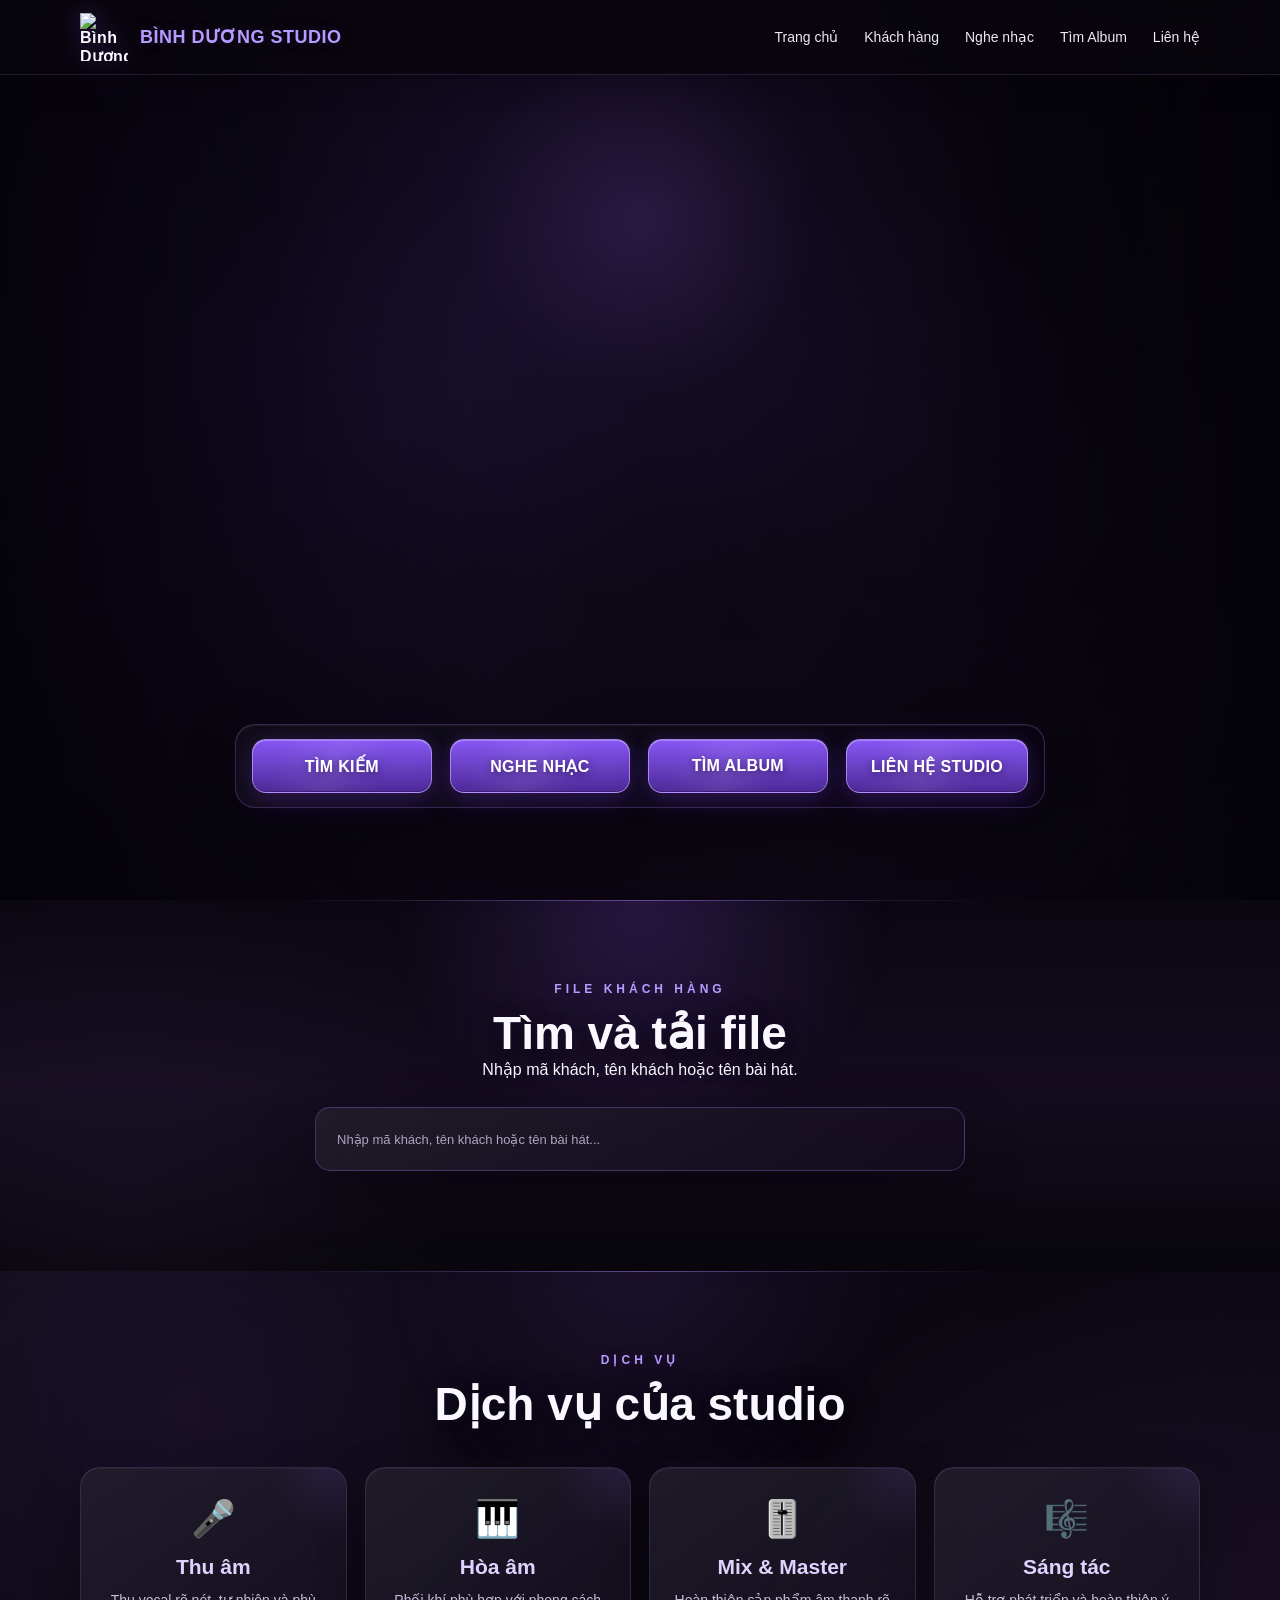
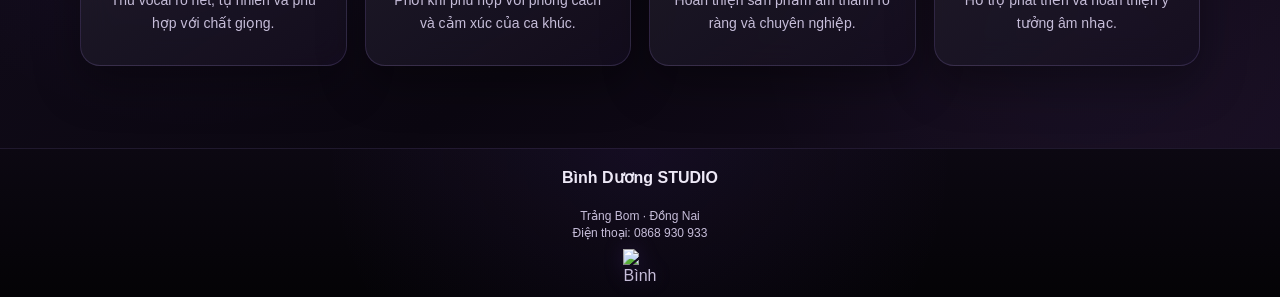
==== index.html @ ed69d7e4 "Change studio name from 'Anh Tuấn' to 'Bình Dương' Updated the title, description, and branding refe" ====
<!DOCTYPE html>
<html lang="vi">
<head>
  <meta charset="UTF-8" />
  <meta name="viewport" content="width=device-width, initial-scale=1.0" />

  <title>Bình Dương Studio</title>

  <meta
    name="description"
    content="Bình Dương Studio - Thu âm, hòa âm, mixing và mastering tại Thủ Dầu Một."
  />

  <link rel="stylesheet" href="style.css" />
</head>

<body>
  <header class="topbar">
    <div class="container nav-wrap">
      <a class="brand" href="#home">
        <img src="logo.png" alt="Bình Dương Studio" />
        <span>BÌNH DƯƠNG STUDIO</span>
      </a>

      <nav class="main-nav">
    <a href="index.html">Trang chủ</a>
    <a href="#customers">Khách hàng</a>
    <a href="music.html">Nghe nhạc</a>
    <a href="albums.html">Tìm Album</a>
    <a href="tel:0868930933">Liên hệ</a>
</nav>
      
    </div>
  </header>

  <main>
    <section class="hero hero-clean" id="home">
      <div class="hero-overlay"></div>

      <div class="container hero-content hero-content-clean">
        <div class="hero-actions">
          <a class="btn btn-primary" href="#customers">
            TÌM KIẾM
          </a>
          
<a class="btn btn-music" href="music.html">
  NGHE NHẠC
</a>
            <a href="albums.html" class="btn btn-secondary">
    TÌM ALBUM
  </a>
          <a class="btn btn-outline" href="tel:0868930933">
            LIÊN HỆ STUDIO
          </a>
        </div>
      </div>
    </section>

    <section class="section customer-section" id="customers">
      <div class="container">
        <div class="section-heading">
  <span>FILE KHÁCH HÀNG</span>
  <h2>Tìm và tải file</h2>
  <p>Nhập mã khách, tên khách hoặc tên bài hát.</p>
</div>

     <div class="search-box">
  <input
    id="customerSearch"
    type="search"
    placeholder="Nhập mã khách, tên khách hoặc tên bài hát..."
    autocomplete="off"
  />
</div>

        <div id="customerList" class="customer-grid"></div>

      <p id="emptyMessage" class="empty-message hidden">
  Không tìm thấy khách hàng hoặc bài hát phù hợp.
</p>
      </div>
    </section>

    <section class="section dark-section" id="services">
      <div class="container">
        <div class="section-heading">
          <span>DỊCH VỤ</span>
          <h2>Dịch vụ của studio</h2>
        </div>

        <div class="services-grid">
          <article class="service-card">
            <div class="service-icon">🎤</div>
            <h3>Thu âm</h3>
            <p>Thu vocal rõ nét, tự nhiên và phù hợp với chất giọng.</p>
          </article>

          <article class="service-card">
            <div class="service-icon">🎹</div>
            <h3>Hòa âm</h3>
            <p>Phối khí phù hợp với phong cách và cảm xúc của ca khúc.</p>
          </article>

          <article class="service-card">
            <div class="service-icon">🎚️</div>
            <h3>Mix & Master</h3>
            <p>Hoàn thiện sản phẩm âm thanh rõ ràng và chuyên nghiệp.</p>
          </article>

          <article class="service-card">
            <div class="service-icon">🎼</div>
            <h3>Sáng tác</h3>
            <p>Hỗ trợ phát triển và hoàn thiện ý tưởng âm nhạc.</p>
          </article>
        </div>
      </div>
    </section>
  </main>

  <footer id="contact">
    <div class="container footer-content">
      <img src="logo.png" alt="Bình Dương Studio" />

      <p>
        <strong>Bình Dương STUDIO</strong><br />
        Trảng Bom · Đồng Nai<br />
        Điện thoại: 0868 930 933
      </p>
    </div>
  </footer>

  <script src="customers.js"></script>
  <script src="script.js"></script>
</body>
</html>
---- style.css ----
/* =========================================================
   BINH DUONG STUDIO - STYLE.CSS HOÀN CHỈNH
   Phong cách: tím sang trọng, hiện đại, không hiệu ứng galaxy
   Ảnh máy tính: background.png
   Ảnh điện thoại: backgrounddt.png
========================================================= */

:root {
  --purple: #8b5cf6;
  --purple-light: #b79cff;
  --purple-dark: #5b2ea6;
  --silver-purple: #ddd3ff;

  --black: #09070d;
  --dark: #100b18;
  --dark-soft: #181123;

  --text: #faf8ff;
  --muted: #c6bdd9;

  --border: rgba(173, 132, 255, 0.30);
  --border-strong: rgba(190, 155, 255, 0.62);
  --glass: rgba(19, 13, 29, 0.78);

  --shadow:
    0 20px 60px rgba(0, 0, 0, 0.46),
    0 0 28px rgba(115, 65, 210, 0.10);
}

/* RESET */

* {
  box-sizing: border-box;
  margin: 0;
  padding: 0;
}

html {
  scroll-behavior: smooth;
}

body {
  min-height: 100vh;
  overflow-x: hidden;
  color: var(--text);
  font-family: Arial, Helvetica, sans-serif;
  background:
    radial-gradient(
      circle at 20% 18%,
      rgba(124, 77, 255, 0.09),
      transparent 30%
    ),
    radial-gradient(
      circle at 84% 58%,
      rgba(171, 123, 255, 0.055),
      transparent 34%
    ),
    linear-gradient(
      180deg,
      #0b0711 0%,
      #130b1d 48%,
      #08060c 100%
    );
}

a {
  color: inherit;
  text-decoration: none;
}

img {
  display: block;
  max-width: 100%;
}

button,
input {
  font: inherit;
}

button,
a,
input {
  -webkit-tap-highlight-color: transparent;
}

.container {
  width: min(1120px, calc(100% - 32px));
  margin: 0 auto;
}

/* =========================================================
   THANH MENU
========================================================= */

.topbar {
  position: fixed;
  top: 0;
  left: 0;
  z-index: 100;
  width: 100%;
  border-bottom: 1px solid rgba(185, 150, 255, 0.15);
  background: rgba(8, 6, 12, 0.78);
  -webkit-backdrop-filter: blur(16px);
  backdrop-filter: blur(16px);
  box-shadow: 0 8px 30px rgba(0, 0, 0, 0.20);
}

.nav-wrap {
  min-height: 74px;
  display: flex;
  align-items: center;
  justify-content: space-between;
  gap: 24px;
}

.brand {
  display: flex;
  align-items: center;
  gap: 12px;
  font-weight: 800;
  letter-spacing: 0.5px;
}

.brand img {
  width: 48px;
  height: 48px;
  object-fit: contain;
  filter:
    drop-shadow(0 0 12px rgba(146, 95, 255, 0.30))
    drop-shadow(0 0 24px rgba(92, 48, 170, 0.18));
}

.brand span {
  color: var(--purple-light);
  font-size: 18px;
  text-shadow: 0 0 14px rgba(143, 94, 255, 0.20);
}

.main-nav {
  display: flex;
  align-items: center;
  gap: 26px;
}

.main-nav a {
  position: relative;
  color: #eee9f8;
  font-size: 14px;
  transition:
    color 0.25s ease,
    text-shadow 0.25s ease;
}

.main-nav a::after {
  content: "";
  position: absolute;
  left: 50%;
  bottom: -9px;
  width: 0;
  height: 1px;
  transform: translateX(-50%);
  background: linear-gradient(
    90deg,
    transparent,
    var(--purple-light),
    transparent
  );
  transition: width 0.25s ease;
}

.main-nav a:hover,
.main-nav a.active {
  color: var(--purple-light);
  text-shadow: 0 0 12px rgba(157, 112, 255, 0.24);
}

.main-nav a:hover::after,
.main-nav a.active::after {
  width: 100%;
}

/* =========================================================
   HERO TRANG CHỦ
========================================================= */

.hero,
.hero-clean {
  position: relative;
  min-height: 100vh;
  overflow: hidden;
  display: grid;
  place-items: center;
  padding: 110px 0 58px;
  background:
    linear-gradient(
      90deg,
      rgba(5, 3, 8, 0.70),
      rgba(5, 3, 8, 0.14) 38%,
      rgba(5, 3, 8, 0.14) 62%,
      rgba(5, 3, 8, 0.70)
    ),
    url("background.png") center center / cover no-repeat;
  filter: saturate(1.03) contrast(1.03);
}

.hero-overlay {
  position: absolute;
  inset: 0;
  z-index: 1;
  pointer-events: none;
  background:
    radial-gradient(
      circle at 50% 26%,
      rgba(128, 79, 220, 0.11),
      transparent 40%
    ),
    linear-gradient(
      to bottom,
      rgba(5, 3, 8, 0.03),
      rgba(5, 3, 8, 0.12) 70%,
      rgba(5, 3, 8, 0.38)
    );
}

.hero::after,
.hero-clean::after {
  content: "";
  position: absolute;
  inset: 0;
  z-index: 1;
  pointer-events: none;
  background:
    radial-gradient(
      circle at 50% 24%,
      rgba(168, 125, 255, 0.10),
      transparent 19%
    ),
    radial-gradient(
      circle at 30% 48%,
      rgba(108, 65, 186, 0.045),
      transparent 25%
    ),
    radial-gradient(
      circle at 70% 48%,
      rgba(108, 65, 186, 0.045),
      transparent 25%
    );
}

.hero-content,
.hero-content-clean {
  position: relative;
  z-index: 2;
  width: 100%;
  min-height: calc(100vh - 168px);
  display: flex;
  flex-direction: column;
  align-items: center;
  justify-content: flex-end;
  padding-bottom: 34px;
  text-align: center;
  animation: fadeUp 0.9s ease both;
}

.hero-logo {
  width: min(340px, 80vw);
  max-height: 250px;
  margin: 0 auto 10px;
  object-fit: contain;
  filter:
    drop-shadow(0 0 16px rgba(147, 95, 255, 0.28))
    drop-shadow(0 0 32px rgba(92, 48, 170, 0.16));
}

.hero-kicker {
  margin-bottom: 18px;
  color: var(--purple-light);
  font-size: 13px;
  font-weight: 700;
  letter-spacing: 5px;
}

.hero h1 {
  margin-bottom: 18px;
  font-size: clamp(40px, 6vw, 72px);
  line-height: 1.05;
  text-shadow:
    0 8px 30px rgba(0, 0, 0, 0.72),
    0 0 18px rgba(125, 80, 220, 0.08);
}

.hero-description {
  max-width: 650px;
  margin: 0 auto 30px;
  color: var(--muted);
  font-size: clamp(16px, 2vw, 20px);
  line-height: 1.7;
}

/* =========================================================
   KHUNG NÚT TRANG CHỦ
========================================================= */

.hero-actions,
.hero-buttons {
  display: flex;
  align-items: center;
  justify-content: center;
  flex-wrap: nowrap;
  gap: 18px;
  width: max-content;
  max-width: calc(100vw - 40px);
  padding: 14px 16px;
  border: 1px solid rgba(177, 137, 255, 0.24);
  border-radius: 20px;
  background:
    linear-gradient(
      145deg,
      rgba(255, 255, 255, 0.045),
      rgba(125, 76, 219, 0.025)
    ),
    rgba(9, 6, 14, 0.50);
  box-shadow:
    0 18px 50px rgba(0, 0, 0, 0.38),
    0 0 32px rgba(111, 64, 203, 0.06),
    inset 0 1px 0 rgba(255, 255, 255, 0.06);
  -webkit-backdrop-filter: blur(12px);
  backdrop-filter: blur(12px);
}

.btn,
.btn-primary,
.btn-music,
.hero-buttons .btn,
.hero-actions .btn {
  position: relative;
  min-width: 180px;
  min-height: 54px;
  overflow: hidden;
  display: inline-flex;
  align-items: center;
  justify-content: center;
  padding: 0 24px;
  border: 1px solid rgba(198, 167, 255, 0.68);
  border-radius: 14px;
  color: #ffffff;
  background:
    linear-gradient(
      180deg,
      rgba(139, 92, 246, 0.96),
      rgba(82, 46, 154, 0.96)
    );
  box-shadow:
    0 11px 28px rgba(77, 39, 145, 0.34),
    0 0 18px rgba(135, 88, 235, 0.12),
    inset 0 1px 0 rgba(255, 255, 255, 0.27),
    inset 0 -1px 0 rgba(35, 15, 72, 0.35);
  text-align: center;
  text-shadow: 0 2px 7px rgba(16, 8, 30, 0.50);
  font-size: 16px;
  font-weight: 900;
  letter-spacing: 0.35px;
  cursor: pointer;
  transition:
    transform 0.25s ease,
    border-color 0.25s ease,
    background 0.25s ease,
    box-shadow 0.25s ease;
}

.btn::before,
.hero-buttons .btn::before,
.hero-actions .btn::before {
  content: "";
  position: absolute;
  inset: 1px;
  border-radius: 12px;
  pointer-events: none;
  background:
    linear-gradient(
      110deg,
      transparent 15%,
      rgba(255, 255, 255, 0.11) 45%,
      transparent 72%
    );
  opacity: 0.60;
}

.btn::after,
.hero-buttons .btn::after,
.hero-actions .btn::after {
  content: "";
  position: absolute;
  top: 0;
  left: -65%;
  width: 38%;
  height: 100%;
  pointer-events: none;
  transform: skewX(-22deg);
  background: linear-gradient(
    90deg,
    transparent,
    rgba(255, 255, 255, 0.24),
    transparent
  );
  transition: left 0.55s ease;
}

.btn:hover,
.hero-buttons .btn:hover,
.hero-actions .btn:hover {
  transform: translateY(-3px);
  border-color: rgba(218, 196, 255, 0.92);
  background:
    linear-gradient(
      180deg,
      rgba(157, 112, 255, 0.98),
      rgba(95, 51, 180, 0.98)
    );
  box-shadow:
    0 15px 36px rgba(83, 42, 160, 0.45),
    0 0 26px rgba(151, 102, 255, 0.22),
    inset 0 1px 0 rgba(255, 255, 255, 0.34);
}

.btn:hover::after,
.hero-buttons .btn:hover::after,
.hero-actions .btn:hover::after {
  left: 128%;
}

.btn:focus-visible {
  outline: 3px solid rgba(190, 155, 255, 0.80);
  outline-offset: 4px;
}

/* =========================================================
   PHẦN CHUNG
========================================================= */

.section {
  position: relative;
  isolation: isolate;
  overflow: hidden;
  padding: 82px 0;
}

.section::before {
  content: "";
  position: absolute;
  top: -260px;
  left: 50%;
  z-index: -1;
  width: 520px;
  height: 520px;
  transform: translateX(-50%);
  pointer-events: none;
  background: radial-gradient(
    circle,
    rgba(134, 83, 232, 0.11) 0%,
    rgba(134, 83, 232, 0.038) 40%,
    transparent 70%
  );
  filter: blur(8px);
}

.section::after {
  content: "";
  position: absolute;
  top: 0;
  left: 50%;
  width: min(700px, 78%);
  height: 1px;
  transform: translateX(-50%);
  pointer-events: none;
  background: linear-gradient(
    90deg,
    transparent,
    rgba(181, 140, 255, 0.44),
    transparent
  );
  box-shadow: 0 0 16px rgba(126, 78, 221, 0.20);
}

.section-heading {
  margin-bottom: 36px;
  text-align: center;
}

.section-heading span {
  display: block;
  margin-bottom: 10px;
  color: var(--purple-light);
  font-size: 12px;
  font-weight: 800;
  letter-spacing: 4px;
  text-shadow: 0 0 16px rgba(143, 94, 255, 0.18);
}

.section-heading h2 {
  font-size: clamp(30px, 4vw, 46px);
  text-shadow:
    0 8px 30px rgba(0, 0, 0, 0.80),
    0 0 20px rgba(137, 88, 235, 0.07);
}

.dark-section {
  background:
    radial-gradient(
      circle at 15% 30%,
      rgba(131, 78, 229, 0.075),
      transparent 28%
    ),
    radial-gradient(
      circle at 85% 70%,
      rgba(177, 126, 255, 0.045),
      transparent 30%
    ),
    linear-gradient(
      145deg,
      #130d1d,
      #0b0711 55%,
      #160d20
    );
}

/* =========================================================
   DỊCH VỤ
========================================================= */

.services-grid {
  display: grid;
  grid-template-columns: repeat(4, minmax(0, 1fr));
  gap: 18px;
}

.service-card,
.customer-card {
  position: relative;
  overflow: hidden;
  border: 1px solid rgba(188, 153, 255, 0.16);
  background:
    linear-gradient(
      145deg,
      rgba(255, 255, 255, 0.065),
      rgba(127, 77, 221, 0.022)
    ),
    rgba(18, 12, 27, 0.76);
  box-shadow:
    0 18px 45px rgba(0, 0, 0, 0.34),
    inset 0 1px 0 rgba(255, 255, 255, 0.045);
  -webkit-backdrop-filter: blur(14px);
  backdrop-filter: blur(14px);
}

.service-card::before,
.customer-card::before {
  content: "";
  position: absolute;
  top: -80px;
  right: -70px;
  width: 150px;
  height: 150px;
  border-radius: 50%;
  pointer-events: none;
  background: radial-gradient(
    circle,
    rgba(150, 102, 244, 0.13),
    transparent 68%
  );
}

.service-card {
  padding: 30px 22px;
  border-radius: 20px;
  text-align: center;
  transition:
    transform 0.25s ease,
    border-color 0.25s ease,
    box-shadow 0.25s ease;
}

.service-card:hover {
  transform: translateY(-6px);
  border-color: var(--border-strong);
  box-shadow: var(--shadow);
}

.service-icon {
  margin-bottom: 15px;
  font-size: 36px;
}

.service-card h3 {
  margin-bottom: 10px;
  color: var(--silver-purple);
  font-size: 21px;
}

.service-card p {
  color: var(--muted);
  font-size: 14px;
  line-height: 1.65;
}

/* =========================================================
   CỔNG KHÁCH HÀNG
========================================================= */

.customer-section {
  background:
    radial-gradient(
      circle at 50% 0%,
      rgba(132, 81, 229, 0.12),
      transparent 32%
    ),
    radial-gradient(
      circle at 10% 80%,
      rgba(176, 124, 255, 0.04),
      transparent 28%
    ),
    linear-gradient(
      180deg,
      #0b0711,
      #140c1e 50%,
      #08060c
    );
}

.search-box {
  max-width: 650px;
  margin: -8px auto 18px;
  padding: 7px;
  border: 1px solid var(--border);
  border-radius: 15px;
  background:
    linear-gradient(
      145deg,
      rgba(255, 255, 255, 0.065),
      rgba(126, 77, 220, 0.024)
    ),
    rgba(17, 11, 26, 0.80);
  box-shadow:
    0 20px 55px rgba(0, 0, 0, 0.36),
    0 0 26px rgba(117, 70, 210, 0.05);
  -webkit-backdrop-filter: blur(16px);
  backdrop-filter: blur(16px);
  transition:
    border-color 0.22s ease,
    box-shadow 0.22s ease;
}

.search-box:focus-within {
  border-color: rgba(188, 151, 255, 0.72);
  box-shadow:
    0 20px 55px rgba(0, 0, 0, 0.36),
    0 0 0 4px rgba(126, 77, 220, 0.12);
}

.search-box input {
  width: 100%;
  min-height: 48px;
  padding: 0 14px;
  border: 0;
  outline: 0;
  color: #ffffff;
  background: transparent;
  font-size: 13px;
}

.search-box input::placeholder {
  color: #aea5c2;
  font-size: 13px;
}

.customer-grid {
  display: grid;
  grid-template-columns: repeat(3, 1fr);
  gap: 12px;
}

.customer-card {
  padding: 14px;
  border-radius: 15px;
  transition:
    transform 0.24s ease,
    border-color 0.24s ease,
    box-shadow 0.24s ease,
    background-color 0.24s ease;
}

.customer-card:hover {
  transform: translateY(-3px);
  border-color: rgba(188, 151, 255, 0.58);
  box-shadow:
    0 18px 38px rgba(0, 0, 0, 0.30),
    0 0 22px rgba(115, 68, 206, 0.08);
}

.customer-code {
  margin-bottom: 5px;
  color: var(--purple-light);
  font-size: 9px;
  font-weight: 800;
  letter-spacing: 1.5px;
}

.customer-card h3 {
  margin-bottom: 5px;
  overflow: hidden;
  color: var(--text);
  font-size: 16px;
  line-height: 1.2;
  white-space: nowrap;
  text-overflow: ellipsis;
}

.customer-card p {
  margin-bottom: 10px;
  color: var(--muted);
  font-size: 11px;
  line-height: 1.4;
}

.customer-card a {
  display: inline-flex;
  min-height: 32px;
  align-items: center;
  justify-content: center;
  padding: 0 12px;
  border: 1px solid var(--border);
  border-radius: 9px;
  color: var(--purple-light);
  font-size: 10px;
  font-weight: 800;
  transition:
    color 0.20s ease,
    background 0.20s ease,
    border-color 0.20s ease;
}

.customer-card a:hover {
  border-color: var(--border-strong);
  color: #ffffff;
  background: rgba(137, 88, 235, 0.12);
}

.empty-message {
  margin-top: 18px;
  color: var(--muted);
  text-align: center;
  font-size: 12px;
}

/* CARD CÓ THỂ CLICK */

.customer-card-clickable {
  position: relative;
  cursor: pointer;
}

.customer-card-clickable::after {
  content: "";
  position: absolute;
  inset: 0;
  pointer-events: none;
  background: linear-gradient(
    135deg,
    rgba(140, 89, 239, 0.07),
    transparent 56%
  );
  opacity: 0;
  transition: opacity 0.25s ease;
}

.customer-card-clickable:hover::after {
  opacity: 1;
}

.customer-card-clickable:focus-visible {
  outline: 3px solid rgba(182, 143, 255, 0.74);
  outline-offset: 4px;
}

.matched-songs {
  margin-bottom: 16px;
}

.matched-label {
  display: block;
  margin-bottom: 7px;
  color: #e7e0f4;
  font-size: 13px;
  font-weight: 700;
}

.matched-song-title {
  margin: 0 0 7px;
  color: #ffffff;
  font-size: 16px;
  line-height: 1.4;
}

.customer-name {
  margin-top: 8px;
}

.customer-song-total {
  margin-bottom: 18px;
}

.customer-card-footer {
  display: flex;
  align-items: center;
  justify-content: space-between;
  gap: 14px;
  margin-top: 20px;
  padding-top: 16px;
  border-top: 1px solid rgba(171, 128, 255, 0.20);
}

.customer-open-text {
  color: var(--purple-light);
  font-weight: 800;
  letter-spacing: 0.5px;
}

.customer-card-arrow {
  display: grid;
  place-items: center;
  width: 38px;
  height: 38px;
  border: 1px solid rgba(183, 145, 255, 0.60);
  border-radius: 50%;
  color: var(--purple-light);
  font-size: 22px;
  transition:
    transform 0.25s ease,
    background-color 0.25s ease,
    color 0.25s ease,
    box-shadow 0.25s ease;
}

.customer-card-clickable:hover .customer-card-arrow {
  transform: translateX(4px);
  color: #ffffff;
  background: linear-gradient(180deg, #8f5cf6, #5d319e);
  box-shadow: 0 0 18px rgba(139, 92, 246, 0.22);
}

/* =========================================================
   TRANG RIÊNG KHÁCH HÀNG
========================================================= */

.customer-page {
  min-height: 100vh;
  background: var(--black);
}

.customer-hero {
  position: relative;
  min-height: 430px;
  display: flex;
  align-items: end;
  padding: 130px 0 60px;
  background:
    linear-gradient(
      90deg,
      rgba(7, 4, 11, 0.78),
      rgba(7, 4, 11, 0.30),
      rgba(7, 4, 11, 0.78)
    ),
    url("background.png") center center / cover no-repeat;
}

.customer-page-overlay {
  position: absolute;
  inset: 0;
  background:
    radial-gradient(
      circle at 50% 30%,
      rgba(132, 81, 229, 0.08),
      transparent 35%
    ),
    linear-gradient(
      to bottom,
      rgba(5, 3, 8, 0.12),
      var(--black)
    );
}

.customer-page-content {
  position: relative;
  z-index: 2;
}

.back-link {
  display: inline-block;
  margin-bottom: 28px;
  color: var(--purple-light);
  font-weight: 700;
}

.customer-profile {
  display: flex;
  align-items: center;
  gap: 24px;
}

.customer-profile img {
  width: 110px;
  height: 110px;
  object-fit: contain;
  filter:
    drop-shadow(0 0 18px rgba(141, 90, 241, 0.24))
    drop-shadow(0 0 34px rgba(87, 45, 155, 0.14));
}

.customer-page-code {
  margin-bottom: 8px;
  color: var(--purple-light);
  font-size: 13px;
  font-weight: 800;
  letter-spacing: 3px;
}

.customer-profile h1 {
  margin-bottom: 8px;
  font-size: clamp(34px, 5vw, 58px);
}

.customer-profile p:last-child {
  color: var(--muted);
}

.song-section {
  background:
    radial-gradient(
      circle at 50% 0%,
      rgba(132, 81, 229, 0.07),
      transparent 34%
    ),
    var(--black);
}

.song-list {
  display: grid;
  gap: 15px;
  max-width: 900px;
  margin: 0 auto;
}

.song-card {
  display: grid;
  grid-template-columns: 68px 1fr auto;
  align-items: center;
  gap: 18px;
  padding: 20px;
  border: 1px solid var(--border);
  border-radius: 18px;
  background: var(--glass);
  box-shadow:
    0 16px 36px rgba(0, 0, 0, 0.24),
    inset 0 1px 0 rgba(255, 255, 255, 0.035);
  -webkit-backdrop-filter: blur(14px);
  backdrop-filter: blur(14px);
  transition:
    transform 0.25s ease,
    border-color 0.25s ease,
    box-shadow 0.25s ease;
}

.song-card:hover {
  transform: translateY(-3px);
  border-color: rgba(190, 155, 255, 0.66);
  box-shadow: var(--shadow);
}

.song-number {
  display: grid;
  place-items: center;
  width: 52px;
  height: 52px;
  border: 1px solid var(--border);
  border-radius: 14px;
  color: var(--purple-light);
  font-weight: 800;
  background: rgba(137, 88, 235, 0.08);
}

.song-info h3 {
  margin-bottom: 6px;
  color: var(--text);
  font-size: 19px;
}

.song-info p {
  color: var(--muted);
  font-size: 14px;
}

.song-actions {
  display: flex;
  align-items: center;
  justify-content: flex-end;
  gap: 12px;
  flex-wrap: wrap;
}

.song-listen,
.song-download {
  min-width: 105px;
  padding: 13px 20px;
  border-radius: 12px;
  font: inherit;
  font-weight: 800;
  text-align: center;
  cursor: pointer;
  transition:
    transform 0.24s ease,
    border-color 0.24s ease,
    background 0.24s ease,
    box-shadow 0.24s ease;
}

.song-listen {
  border: 1px solid rgba(187, 149, 255, 0.62);
  color: var(--purple-light);
  background: rgba(137, 88, 235, 0.08);
}

.song-listen:hover {
  transform: translateY(-2px);
  color: #ffffff;
  border-color: rgba(216, 193, 255, 0.88);
  background: linear-gradient(180deg, #8f5cf6, #5c319f);
  box-shadow: 0 10px 24px rgba(91, 49, 159, 0.30);
}

.song-download {
  border: 1px solid rgba(207, 181, 255, 0.72);
  color: #ffffff;
  background: linear-gradient(180deg, #8f5cf6, #592f9b);
  box-shadow:
    0 10px 24px rgba(82, 43, 148, 0.30),
    inset 0 1px 0 rgba(255, 255, 255, 0.22);
}

.song-download:hover {
  transform: translateY(-2px);
  background: linear-gradient(180deg, #a06fff, #6738b4);
  box-shadow:
    0 13px 30px rgba(95, 51, 174, 0.38),
    0 0 18px rgba(147, 95, 255, 0.12);
}

.song-player {
  grid-column: 1 / -1;
  width: 100%;
  padding-top: 16px;
}

.song-player audio {
  display: block;
  width: 100%;
  height: 48px;
}

.song-player.hidden {
  display: none;
}

.not-found {
  max-width: 620px;
  margin: 0 auto;
  padding: 34px;
  border: 1px solid var(--border);
  border-radius: 20px;
  text-align: center;
  background: var(--glass);
}

.not-found h2 {
  margin-bottom: 12px;
}

.not-found p {
  margin-bottom: 24px;
  color: var(--muted);
}

/* =========================================================
   CHÂN TRANG
========================================================= */

footer {
  position: relative;
  border-top: 1px solid rgba(177, 135, 255, 0.16);
  background:
    radial-gradient(
      circle at 50% 0%,
      rgba(129, 78, 225, 0.08),
      transparent 48%
    ),
    linear-gradient(
      180deg,
      #0c0812,
      #040306
    );
}

.footer-content {
  min-height: 112px;
  padding: 18px 0 14px;
  display: flex;
  flex-direction: column;
  align-items: center;
  justify-content: center;
  gap: 7px;
  color: var(--muted);
  text-align: center;
  line-height: 1.4;
}

.footer-content p {
  margin: 0;
  font-size: 12px;
}

.footer-content strong {
  display: block;
  margin-bottom: 2px;
  color: #eee9f7;
  font-size: 16px;
}

.footer-content img {
  order: 2;
  width: 34px;
  height: 34px;
  object-fit: contain;
  filter: drop-shadow(0 0 10px rgba(137, 88, 235, 0.18));
}

/* =========================================================
   DÙNG CHUNG
========================================================= */

.hidden {
  display: none !important;
}

@keyframes fadeUp {
  from {
    opacity: 0;
    transform: translateY(24px);
  }

  to {
    opacity: 1;
    transform: translateY(0);
  }
}

/* =========================================================
   TABLET
========================================================= */

@media (max-width: 900px) {
  .main-nav {
    display: none;
  }

  .services-grid {
    grid-template-columns: repeat(2, 1fr);
  }

  .customer-grid {
    grid-template-columns: repeat(2, 1fr);
  }
}

/* =========================================================
   ĐIỆN THOẠI
========================================================= */

@media (max-width: 768px) {
  .container {
    width: min(100% - 24px, 1120px);
  }

  .topbar {
    position: absolute;
  }

  .nav-wrap {
    min-height: 66px;
  }

  .brand img {
    width: 42px;
    height: 42px;
  }

  .brand span {
    font-size: 15px;
  }

  .hero,
  .hero-clean {
    min-height: 100svh;
    padding: 100px 0 60px;
    background:
      linear-gradient(
        180deg,
        rgba(6, 4, 10, 0.16),
        rgba(6, 4, 10, 0.34),
        rgba(6, 4, 10, 0.72)
      ),
      url("backgrounddt.png") center center / cover no-repeat;
  }

  .hero-content,
  .hero-content-clean {
    min-height: 82svh;
    padding-bottom: 28px;
  }

  .hero-logo {
    width: min(280px, 82vw);
  }

  .hero-kicker {
    font-size: 11px;
    letter-spacing: 3px;
  }

  .hero-description {
    font-size: 16px;
  }

  .hero-actions,
  .hero-buttons {
    width: 100%;
    max-width: 360px;
    flex-direction: column;
    gap: 12px;
    padding: 12px;
  }

  .hero-actions .btn,
  .hero-buttons .btn,
  .btn {
    width: 100%;
    min-width: 0;
    max-width: 330px;
  }

  .section {
    padding: 64px 0;
  }

  .section::before {
    top: -170px;
    width: 340px;
    height: 340px;
  }

  .section::after {
    width: 82%;
  }

  .services-grid,
  .customer-grid {
    grid-template-columns: 1fr;
  }

  .service-card,
  .customer-card {
    box-shadow:
      0 14px 35px rgba(0, 0, 0, 0.32),
      inset 0 1px 0 rgba(255, 255, 255, 0.04);
  }

  .customer-hero {
    min-height: 390px;
    padding: 105px 0 50px;
    background:
      linear-gradient(
        180deg,
        rgba(6, 4, 10, 0.18),
        rgba(6, 4, 10, 0.46),
        rgba(6, 4, 10, 0.90)
      ),
      url("backgrounddt.png") center center / cover no-repeat;
  }

  .customer-profile {
    flex-direction: column;
    align-items: flex-start;
  }

  .customer-profile img {
    width: 90px;
    height: 90px;
  }

  .song-card {
    grid-template-columns: 54px 1fr;
  }

  .song-actions {
    grid-column: 1 / -1;
    width: 100%;
    justify-content: stretch;
  }

  .song-listen,
  .song-download {
    flex: 1;
    min-width: 130px;
  }

  .song-player {
    padding-top: 10px;
  }

  .customer-card-footer {
    margin-top: 16px;
  }

  .customer-card-arrow {
    width: 36px;
    height: 36px;
  }

  footer {
    padding: 26px 0 16px;
  }

  .footer-content {
    min-height: 96px;
    flex-direction: column;
    justify-content: center;
    gap: 7px;
    padding: 15px 0 11px;
    text-align: center;
  }

  .footer-content p {
    margin: 0;
    font-size: 12px;
    line-height: 1.45;
  }

  .footer-content strong {
    display: block;
    margin-bottom: 3px;
    font-size: 15px;
  }

  .footer-content img {
    width: 30px;
    height: 30px;
    margin-top: 3px;
    order: 2;
  }

  .footer-address {
    display: block;
    white-space: nowrap;
    font-size: 11px;
    letter-spacing: -0.15px;
  }
}

/* =========================================================
   ĐIỆN THOẠI NHỎ
========================================================= */

@media (max-width: 420px) {
  .brand {
    gap: 8px;
  }

  .brand img {
    width: 36px;
    height: 36px;
  }

  .brand span {
    font-size: 14px;
  }

  .hero,
  .hero-clean {
    padding-top: 82px;
  }

  .hero-content,
  .hero-content-clean {
    min-height: 84svh;
    padding-bottom: 22px;
  }

  .hero-actions,
  .hero-buttons {
    padding: 11px;
  }

  .btn,
  .hero-actions .btn,
  .hero-buttons .btn {
    min-height: 52px;
    padding: 0 18px;
    font-size: 15px;
  }

  .footer-content p {
    font-size: 10.8px;
  }
}

/* Tôn trọng cài đặt giảm chuyển động */

@media (prefers-reduced-motion: reduce) {
  * {
    scroll-behavior: auto !important;
    animation-duration: 0.01ms !important;
    animation-iteration-count: 1 !important;
    transition-duration: 0.01ms !important;
  }
}
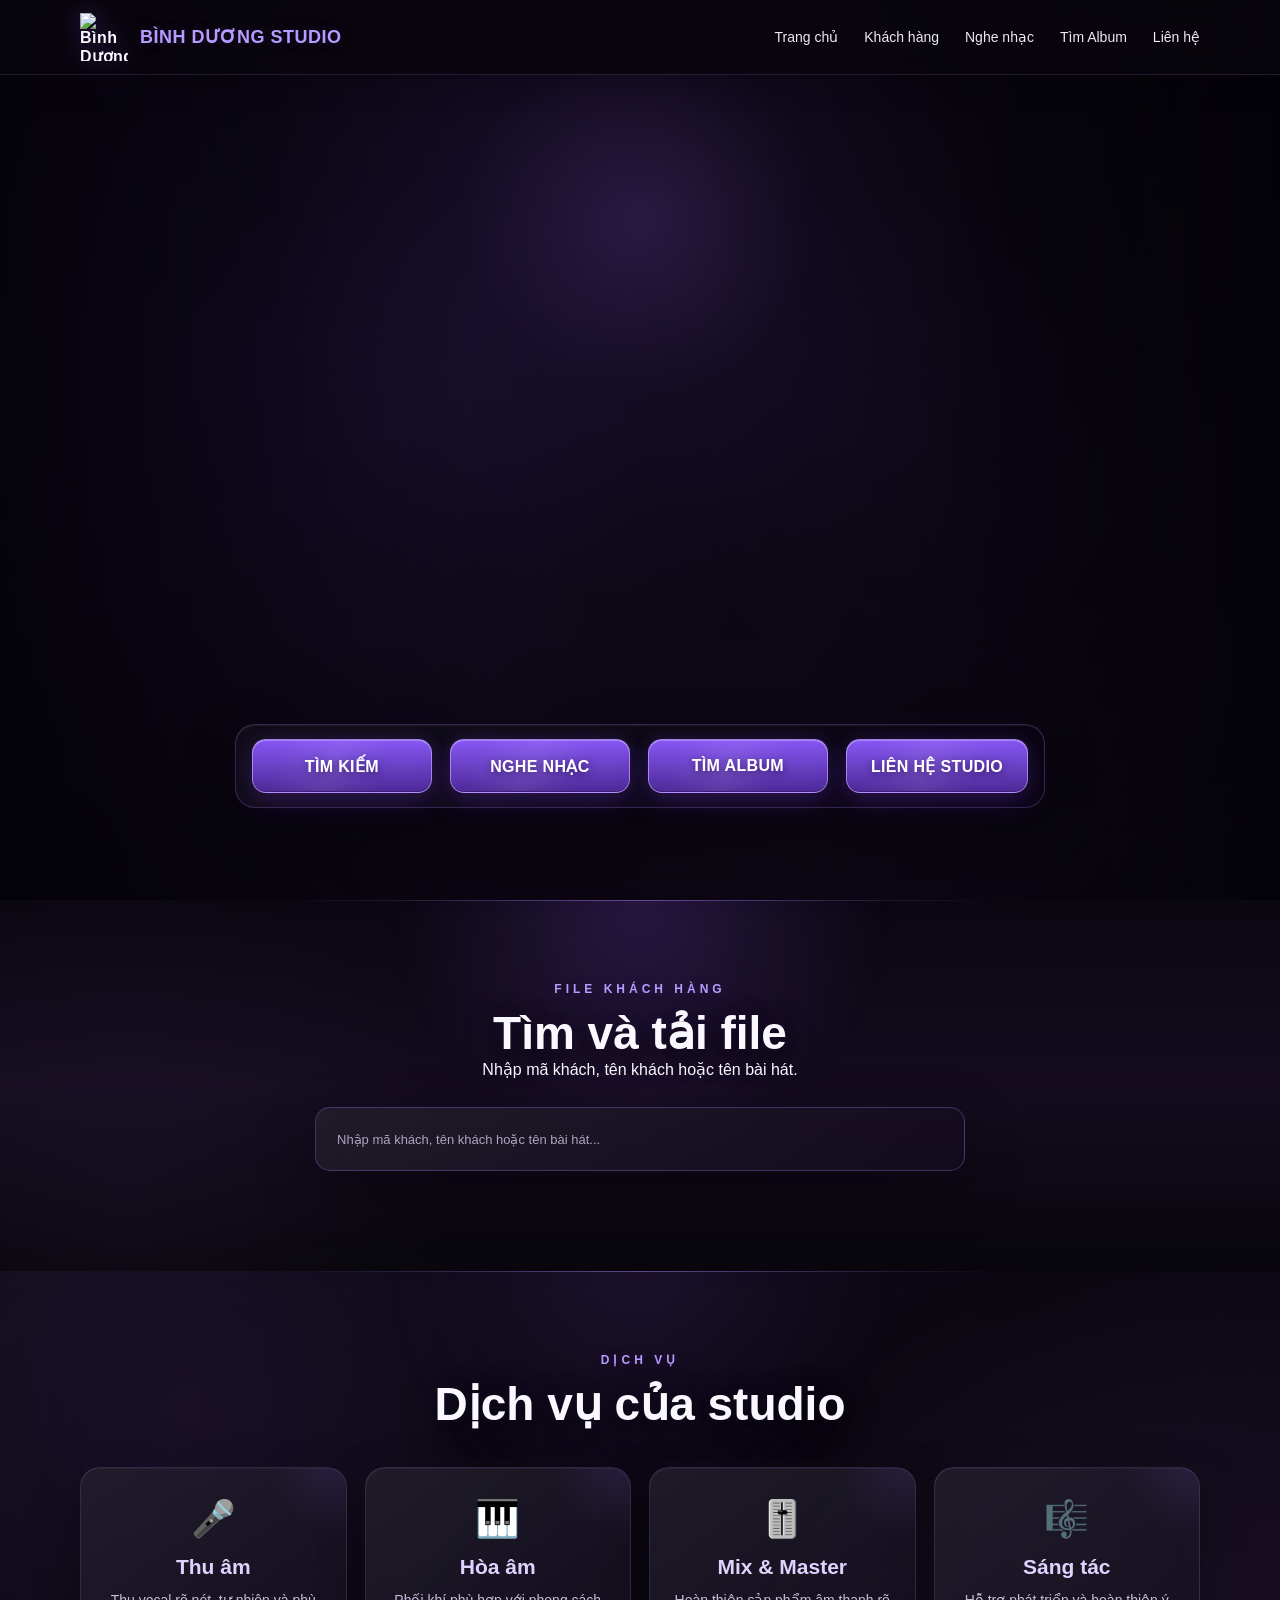
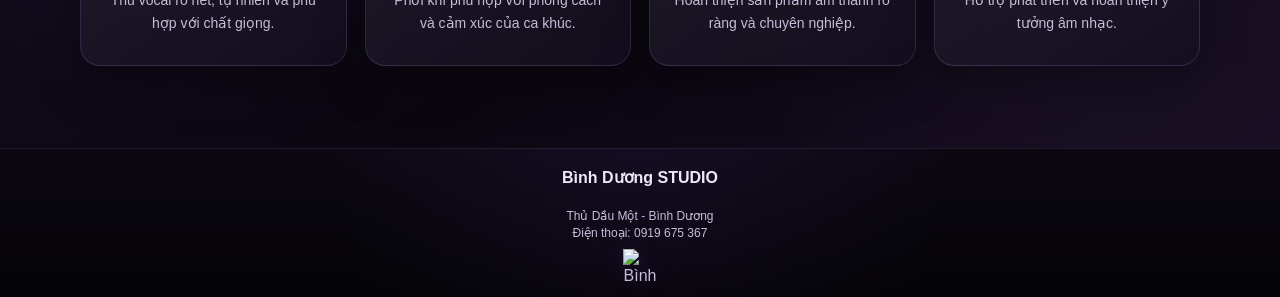
==== commit 9f0fc287: "Update index.html" ====
--- a/index.html
+++ b/index.html
@@ -123,8 +123,8 @@
 
       <p>
         <strong>Bình Dương STUDIO</strong><br />
-        Trảng Bom · Đồng Nai<br />
-        Điện thoại: 0868 930 933
+        Thủ Dầu Một - Bình Dương <br />
+        Điện thoại: 0919 675 367
       </p>
     </div>
   </footer>
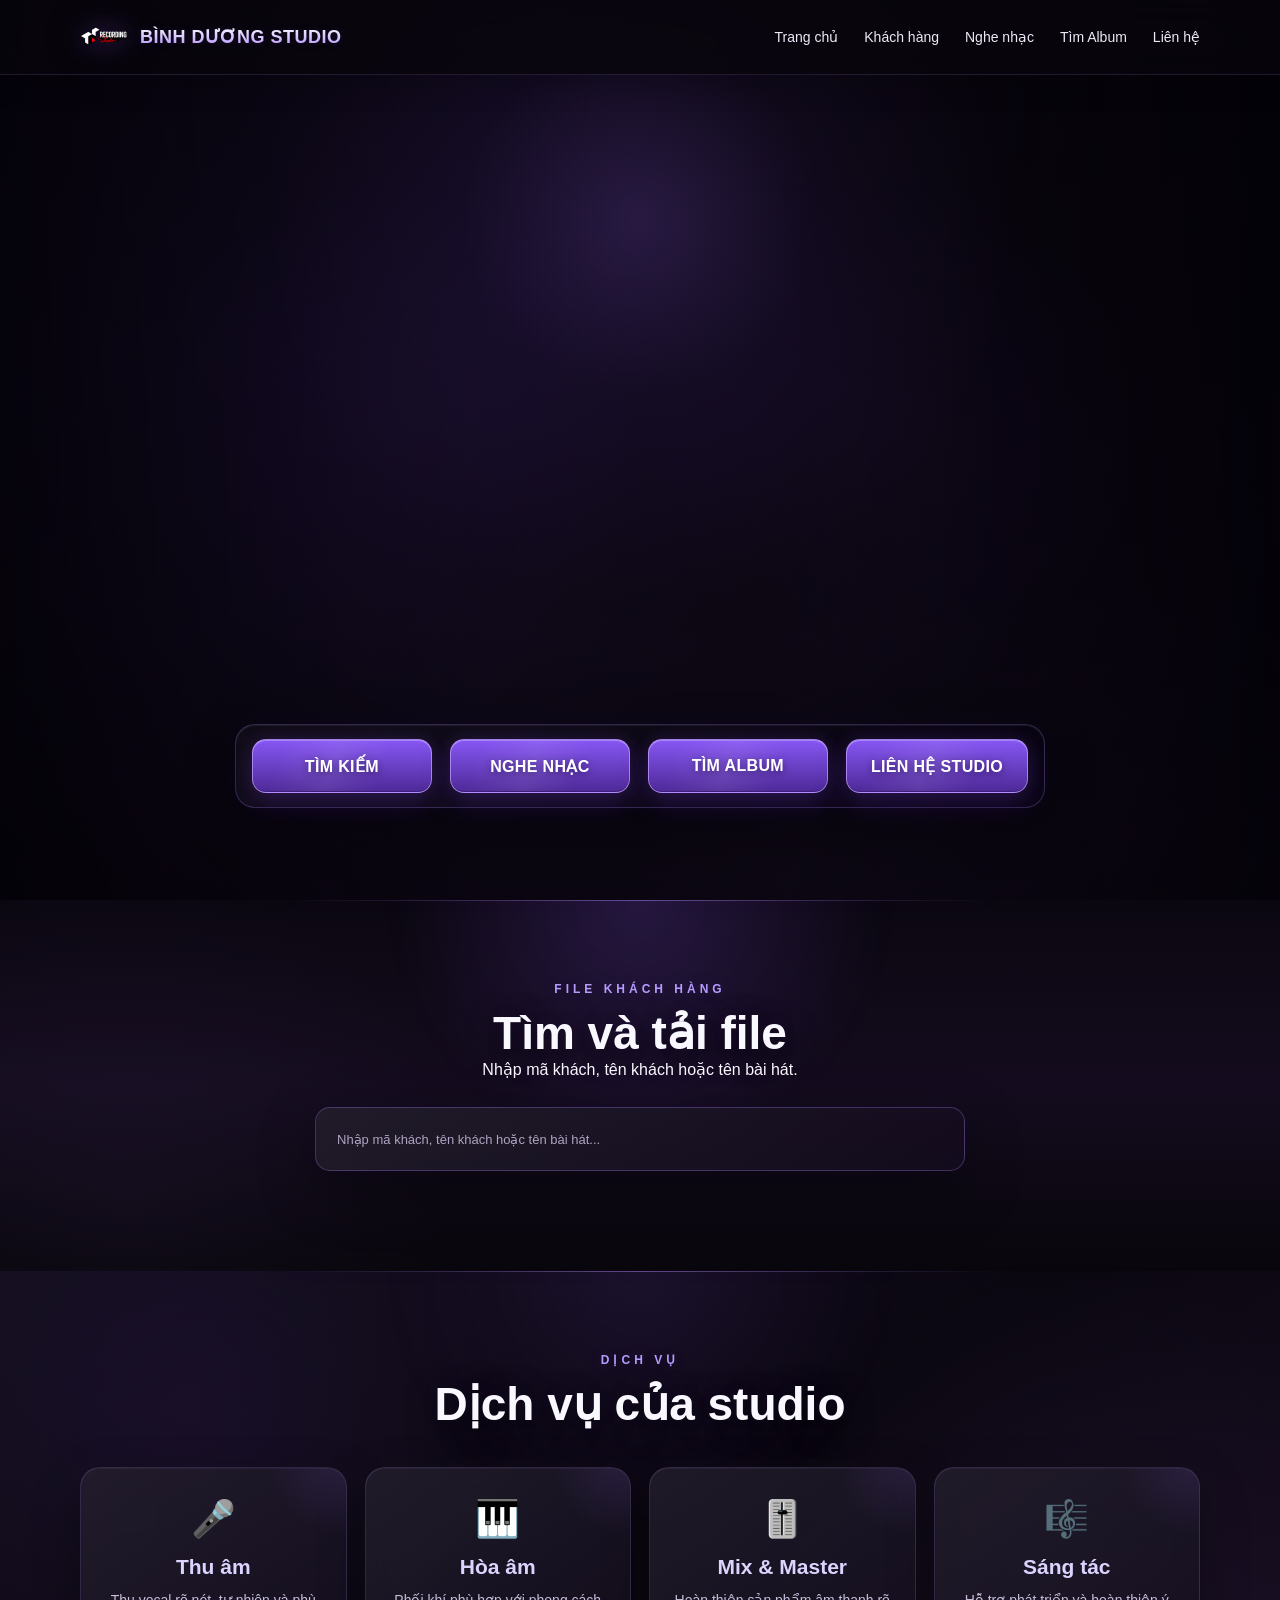
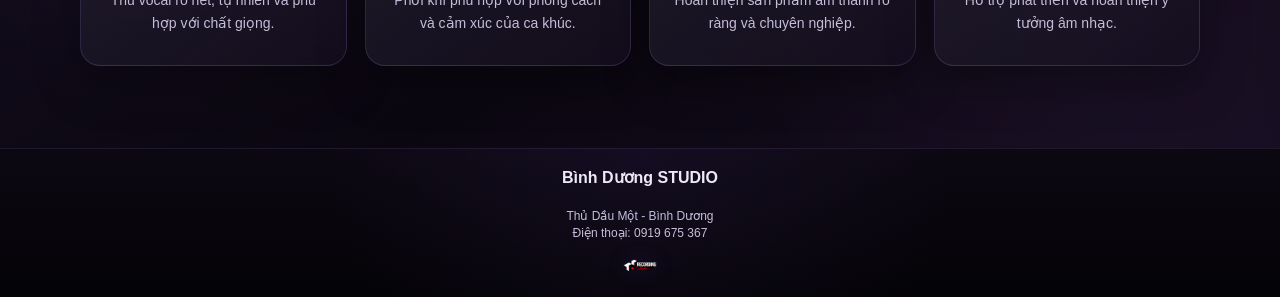
==== commit 0f5b19a7: "Update index.html" ====
--- a/index.html
+++ b/index.html
@@ -2,8 +2,7 @@
 <html lang="vi">
 <head>
   <meta charset="UTF-8" />
-  <meta name="viewport" content="width=device-width, initial-scale=1.0" />
-
+  <meta name="viewport" content="width=device-width, initial-scale=1.0" /> 
   <title>Bình Dương Studio</title>
 
   <meta
@@ -12,6 +11,11 @@
   />
 
   <link rel="stylesheet" href="style.css" />
+<link rel="preconnect" href="https://fonts.googleapis.com">
+<link rel="preconnect" href="https://fonts.gstatic.com" crossorigin>
+
+<link href="https://fonts.googleapis.com/css2?family=Be+Vietnam+Pro:wght@300;400;500;600;700;800&display=swap" rel="stylesheet">
+  
 </head>
 
 <body>
--- a/style.css
+++ b/style.css
@@ -132,9 +132,21 @@
 }
 
 .brand span {
-  color: var(--purple-light);
   font-size: 18px;
-  text-shadow: 0 0 14px rgba(143, 94, 255, 0.20);
+  font-weight: 600;
+
+  background: linear-gradient(
+    180deg,
+    #ffffff,
+    #ddd0ff,
+    #b889ff
+  );
+
+  -webkit-background-clip: text;
+  -webkit-text-fill-color: transparent;
+  background-clip: text;
+
+  text-shadow: 0 0 10px rgba(140, 90, 255, 0.15);
 }
 
 .main-nav {
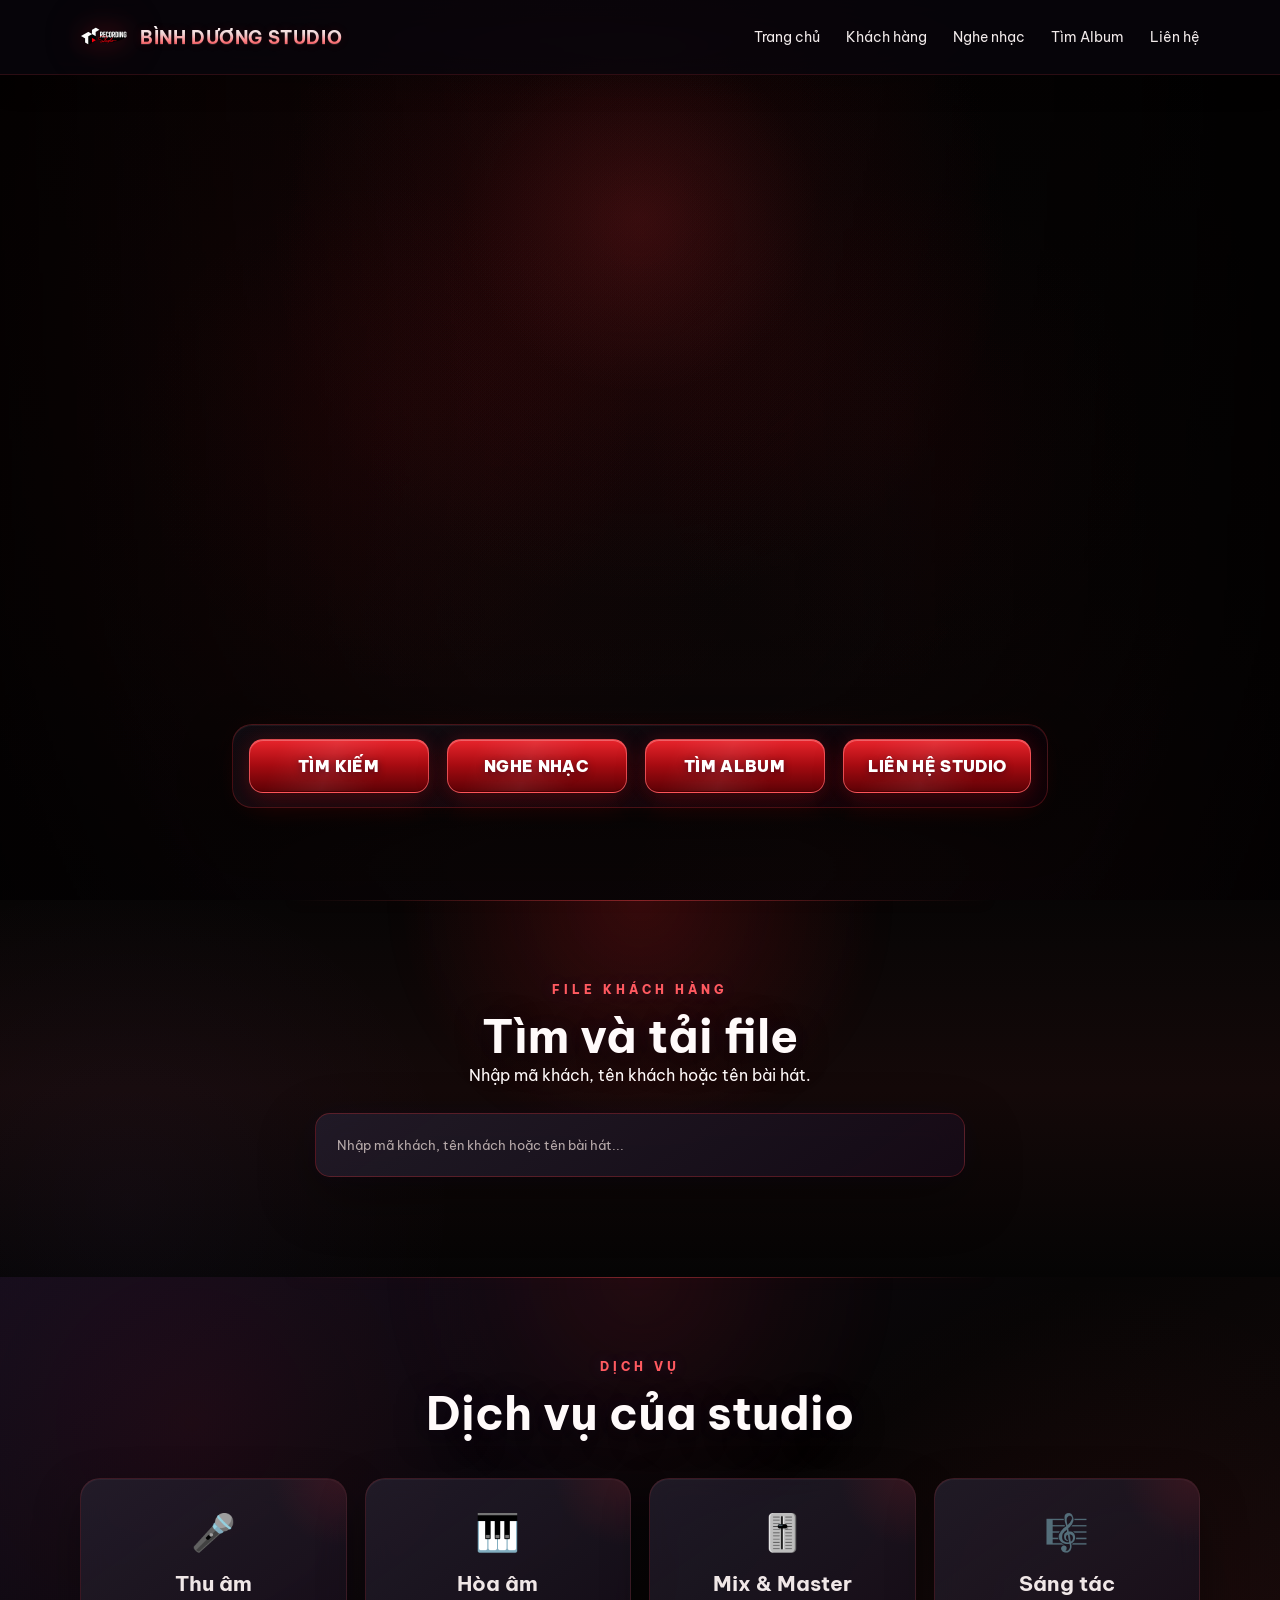
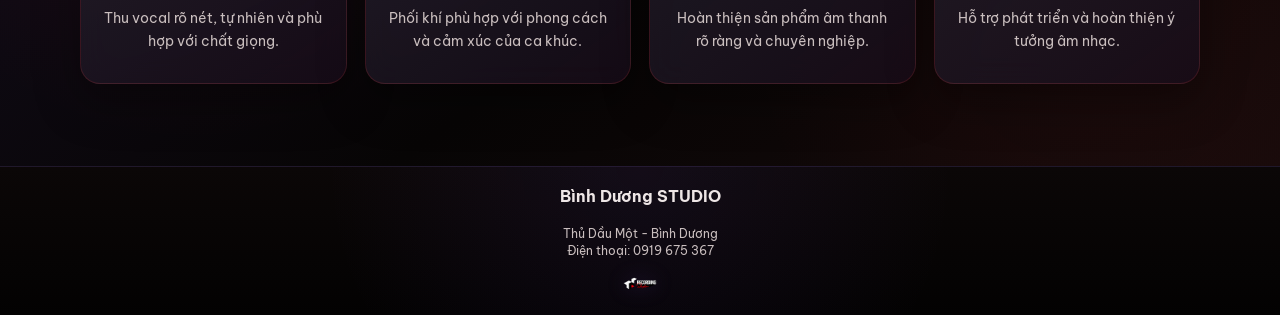
==== commit 2b575575: "Update index.html" ====
--- a/index.html
+++ b/index.html
@@ -14,7 +14,7 @@
 <link rel="preconnect" href="https://fonts.googleapis.com">
 <link rel="preconnect" href="https://fonts.gstatic.com" crossorigin>
 
-<link href="https://fonts.googleapis.com/css2?family=Be+Vietnam+Pro:wght@300;400;500;600;700;800&display=swap" rel="stylesheet">
+<link href="https://fonts.googleapis.com/css2?family=Be+Vietnam+Pro:wght@300;400;500;600;700;800&family=Montserrat:wght@500;600;700&display=swap" rel="stylesheet">
   
 </head>
 
--- a/style.css
+++ b/style.css
@@ -1,30 +1,29 @@
 /* =========================================================
    BINH DUONG STUDIO - STYLE.CSS HOÀN CHỈNH
-   Phong cách: tím sang trọng, hiện đại, không hiệu ứng galaxy
-   Ảnh máy tính: background.png
-   Ảnh điện thoại: backgrounddt.png
+   Phong cách: đỏ đen sang trọng, ánh kim loại, hiện đại
+   Ảnh máy tính và điện thoại: background.jpg
 ========================================================= */
 
 :root {
-  --purple: #8b5cf6;
-  --purple-light: #b79cff;
-  --purple-dark: #5b2ea6;
-  --silver-purple: #ddd3ff;
-
-  --black: #09070d;
-  --dark: #100b18;
-  --dark-soft: #181123;
-
-  --text: #faf8ff;
-  --muted: #c6bdd9;
-
-  --border: rgba(173, 132, 255, 0.30);
-  --border-strong: rgba(190, 155, 255, 0.62);
-  --glass: rgba(19, 13, 29, 0.78);
+  --red: #d71920;
+  --red-light: #ff5a60;
+  --red-dark: #7b080c;
+  --silver-red: #f0e7e7;
+
+  --black: #050505;
+  --dark: #0b0909;
+  --dark-soft: #151010;
+
+  --text: #fffafa;
+  --muted: #c9bebe;
+
+  --border: rgba(225, 52, 58, 0.30);
+  --border-strong: rgba(255, 91, 96, 0.66);
+  --glass: rgba(12, 8, 8, 0.82);
 
   --shadow:
-    0 20px 60px rgba(0, 0, 0, 0.46),
-    0 0 28px rgba(115, 65, 210, 0.10);
+    0 20px 60px rgba(0, 0, 0, 0.54),
+    0 0 28px rgba(190, 18, 24, 0.14);
 }
 
 /* RESET */
@@ -43,23 +42,23 @@
   min-height: 100vh;
   overflow-x: hidden;
   color: var(--text);
-  font-family: Arial, Helvetica, sans-serif;
+  font-family: "Be Vietnam Pro", Arial, Helvetica, sans-serif;
   background:
     radial-gradient(
       circle at 20% 18%,
-      rgba(124, 77, 255, 0.09),
+      rgba(205, 25, 31, 0.10),
       transparent 30%
     ),
     radial-gradient(
       circle at 84% 58%,
-      rgba(171, 123, 255, 0.055),
+      rgba(220, 42, 48, 0.055),
       transparent 34%
     ),
     linear-gradient(
       180deg,
-      #0b0711 0%,
-      #130b1d 48%,
-      #08060c 100%
+      #070505 0%,
+      #120909 48%,
+      #050404 100%
     );
 }
 
@@ -99,7 +98,7 @@
   left: 0;
   z-index: 100;
   width: 100%;
-  border-bottom: 1px solid rgba(185, 150, 255, 0.15);
+  border-bottom: 1px solid rgba(235, 65, 70, 0.16);
   background: rgba(8, 6, 12, 0.78);
   -webkit-backdrop-filter: blur(16px);
   backdrop-filter: blur(16px);
@@ -127,26 +126,31 @@
   height: 48px;
   object-fit: contain;
   filter:
-    drop-shadow(0 0 12px rgba(146, 95, 255, 0.30))
-    drop-shadow(0 0 24px rgba(92, 48, 170, 0.18));
+    drop-shadow(0 0 12px rgba(224, 30, 36, 0.32))
+    drop-shadow(0 0 24px rgba(126, 8, 12, 0.22));
 }
 
 .brand span {
+  font-family: "Be Vietnam Pro", sans-serif;
   font-size: 18px;
-  font-weight: 600;
+  font-weight: 700;
+  letter-spacing: 0.6px;
 
   background: linear-gradient(
     180deg,
-    #ffffff,
-    #ddd0ff,
-    #b889ff
+    #ffffff 0%,
+    #f1dddd 34%,
+    #ff777b 67%,
+    #b80f15 100%
   );
 
   -webkit-background-clip: text;
+  background-clip: text;
   -webkit-text-fill-color: transparent;
-  background-clip: text;
-
-  text-shadow: 0 0 10px rgba(140, 90, 255, 0.15);
+
+  text-shadow:
+    0 1px 0 rgba(255, 255, 255, 0.10),
+    0 0 10px rgba(211, 27, 33, 0.16);
 }
 
 .main-nav {
@@ -157,7 +161,7 @@
 
 .main-nav a {
   position: relative;
-  color: #eee9f8;
+  color: #f1eaea;
   font-size: 14px;
   transition:
     color 0.25s ease,
@@ -175,7 +179,7 @@
   background: linear-gradient(
     90deg,
     transparent,
-    var(--purple-light),
+    var(--red-light),
     transparent
   );
   transition: width 0.25s ease;
@@ -183,8 +187,8 @@
 
 .main-nav a:hover,
 .main-nav a.active {
-  color: var(--purple-light);
-  text-shadow: 0 0 12px rgba(157, 112, 255, 0.24);
+  color: var(--red-light);
+  text-shadow: 0 0 12px rgba(243, 64, 70, 0.24);
 }
 
 .main-nav a:hover::after,
@@ -207,12 +211,12 @@
   background:
     linear-gradient(
       90deg,
-      rgba(5, 3, 8, 0.70),
-      rgba(5, 3, 8, 0.14) 38%,
-      rgba(5, 3, 8, 0.14) 62%,
-      rgba(5, 3, 8, 0.70)
-    ),
-    url("background.png") center center / cover no-repeat;
+      rgba(3, 2, 2, 0.74),
+      rgba(3, 2, 2, 0.18) 38%,
+      rgba(3, 2, 2, 0.18) 62%,
+      rgba(3, 2, 2, 0.74)
+    ),
+    url("background.jpg") center center / cover no-repeat;
   filter: saturate(1.03) contrast(1.03);
 }
 
@@ -224,7 +228,7 @@
   background:
     radial-gradient(
       circle at 50% 26%,
-      rgba(128, 79, 220, 0.11),
+      rgba(205, 28, 34, 0.12),
       transparent 40%
     ),
     linear-gradient(
@@ -245,17 +249,17 @@
   background:
     radial-gradient(
       circle at 50% 24%,
-      rgba(168, 125, 255, 0.10),
+      rgba(235, 65, 70, 0.10),
       transparent 19%
     ),
     radial-gradient(
       circle at 30% 48%,
-      rgba(108, 65, 186, 0.045),
+      rgba(174, 17, 22, 0.05),
       transparent 25%
     ),
     radial-gradient(
       circle at 70% 48%,
-      rgba(108, 65, 186, 0.045),
+      rgba(174, 17, 22, 0.05),
       transparent 25%
     );
 }
@@ -287,7 +291,7 @@
 
 .hero-kicker {
   margin-bottom: 18px;
-  color: var(--purple-light);
+  color: var(--red-light);
   font-size: 13px;
   font-weight: 700;
   letter-spacing: 5px;
@@ -324,18 +328,18 @@
   width: max-content;
   max-width: calc(100vw - 40px);
   padding: 14px 16px;
-  border: 1px solid rgba(177, 137, 255, 0.24);
+  border: 1px solid rgba(230, 56, 62, 0.25);
   border-radius: 20px;
   background:
     linear-gradient(
       145deg,
       rgba(255, 255, 255, 0.045),
-      rgba(125, 76, 219, 0.025)
+      rgba(180, 18, 23, 0.035)
     ),
     rgba(9, 6, 14, 0.50);
   box-shadow:
     0 18px 50px rgba(0, 0, 0, 0.38),
-    0 0 32px rgba(111, 64, 203, 0.06),
+    0 0 32px rgba(185, 20, 25, 0.075),
     inset 0 1px 0 rgba(255, 255, 255, 0.06);
   -webkit-backdrop-filter: blur(12px);
   backdrop-filter: blur(12px);
@@ -354,20 +358,21 @@
   align-items: center;
   justify-content: center;
   padding: 0 24px;
-  border: 1px solid rgba(198, 167, 255, 0.68);
+  border: 1px solid rgba(255, 104, 108, 0.72);
   border-radius: 14px;
   color: #ffffff;
   background:
     linear-gradient(
       180deg,
-      rgba(139, 92, 246, 0.96),
-      rgba(82, 46, 154, 0.96)
+      #e1282f 0%,
+      #a20f15 48%,
+      #5b0509 100%
     );
   box-shadow:
-    0 11px 28px rgba(77, 39, 145, 0.34),
-    0 0 18px rgba(135, 88, 235, 0.12),
+    0 11px 28px rgba(112, 7, 12, 0.38),
+    0 0 18px rgba(214, 28, 34, 0.14),
     inset 0 1px 0 rgba(255, 255, 255, 0.27),
-    inset 0 -1px 0 rgba(35, 15, 72, 0.35);
+    inset 0 -1px 0 rgba(46, 3, 5, 0.42);
   text-align: center;
   text-shadow: 0 2px 7px rgba(16, 8, 30, 0.50);
   font-size: 16px;
@@ -423,16 +428,16 @@
 .hero-buttons .btn:hover,
 .hero-actions .btn:hover {
   transform: translateY(-3px);
-  border-color: rgba(218, 196, 255, 0.92);
+  border-color: rgba(255, 170, 173, 0.92);
   background:
     linear-gradient(
       180deg,
-      rgba(157, 112, 255, 0.98),
-      rgba(95, 51, 180, 0.98)
+      rgba(231, 42, 48, 0.99),
+      rgba(116, 8, 13, 0.99)
     );
   box-shadow:
-    0 15px 36px rgba(83, 42, 160, 0.45),
-    0 0 26px rgba(151, 102, 255, 0.22),
+    0 15px 36px rgba(126, 8, 13, 0.48),
+    0 0 26px rgba(239, 53, 59, 0.24),
     inset 0 1px 0 rgba(255, 255, 255, 0.34);
 }
 
@@ -443,7 +448,7 @@
 }
 
 .btn:focus-visible {
-  outline: 3px solid rgba(190, 155, 255, 0.80);
+  outline: 3px solid rgba(255, 108, 112, 0.82);
   outline-offset: 4px;
 }
 
@@ -470,8 +475,8 @@
   pointer-events: none;
   background: radial-gradient(
     circle,
-    rgba(134, 83, 232, 0.11) 0%,
-    rgba(134, 83, 232, 0.038) 40%,
+    rgba(207, 25, 31, 0.12) 0%,
+    rgba(207, 25, 31, 0.04) 40%,
     transparent 70%
   );
   filter: blur(8px);
@@ -489,10 +494,10 @@
   background: linear-gradient(
     90deg,
     transparent,
-    rgba(181, 140, 255, 0.44),
+    rgba(242, 68, 74, 0.44),
     transparent
   );
-  box-shadow: 0 0 16px rgba(126, 78, 221, 0.20);
+  box-shadow: 0 0 16px rgba(208, 26, 32, 0.22);
 }
 
 .section-heading {
@@ -503,7 +508,7 @@
 .section-heading span {
   display: block;
   margin-bottom: 10px;
-  color: var(--purple-light);
+  color: var(--red-light);
   font-size: 12px;
   font-weight: 800;
   letter-spacing: 4px;
@@ -521,19 +526,19 @@
   background:
     radial-gradient(
       circle at 15% 30%,
-      rgba(131, 78, 229, 0.075),
+      rgba(207, 25, 31, 0.08),
       transparent 28%
     ),
     radial-gradient(
       circle at 85% 70%,
-      rgba(177, 126, 255, 0.045),
+      rgba(224, 39, 45, 0.05),
       transparent 30%
     ),
     linear-gradient(
       145deg,
       #130d1d,
-      #0b0711 55%,
-      #160d20
+      #070505 55%,
+      #160a0a
     );
 }
 
@@ -551,12 +556,12 @@
 .customer-card {
   position: relative;
   overflow: hidden;
-  border: 1px solid rgba(188, 153, 255, 0.16);
+  border: 1px solid rgba(230, 69, 74, 0.17);
   background:
     linear-gradient(
       145deg,
       rgba(255, 255, 255, 0.065),
-      rgba(127, 77, 221, 0.022)
+      rgba(184, 19, 24, 0.03)
     ),
     rgba(18, 12, 27, 0.76);
   box-shadow:
@@ -578,7 +583,7 @@
   pointer-events: none;
   background: radial-gradient(
     circle,
-    rgba(150, 102, 244, 0.13),
+    rgba(226, 39, 45, 0.14),
     transparent 68%
   );
 }
@@ -606,7 +611,7 @@
 
 .service-card h3 {
   margin-bottom: 10px;
-  color: var(--silver-purple);
+  color: var(--silver-red);
   font-size: 21px;
 }
 
@@ -624,7 +629,7 @@
   background:
     radial-gradient(
       circle at 50% 0%,
-      rgba(132, 81, 229, 0.12),
+      rgba(207, 25, 31, 0.13),
       transparent 32%
     ),
     radial-gradient(
@@ -634,9 +639,9 @@
     ),
     linear-gradient(
       180deg,
-      #0b0711,
-      #140c1e 50%,
-      #08060c
+      #070505,
+      #140909 50%,
+      #050404
     );
 }
 
@@ -650,7 +655,7 @@
     linear-gradient(
       145deg,
       rgba(255, 255, 255, 0.065),
-      rgba(126, 77, 220, 0.024)
+      rgba(183, 18, 23, 0.032)
     ),
     rgba(17, 11, 26, 0.80);
   box-shadow:
@@ -664,10 +669,10 @@
 }
 
 .search-box:focus-within {
-  border-color: rgba(188, 151, 255, 0.72);
+  border-color: rgba(255, 96, 101, 0.74);
   box-shadow:
     0 20px 55px rgba(0, 0, 0, 0.36),
-    0 0 0 4px rgba(126, 77, 220, 0.12);
+    0 0 0 4px rgba(207, 25, 31, 0.13);
 }
 
 .search-box input {
@@ -682,7 +687,7 @@
 }
 
 .search-box input::placeholder {
-  color: #aea5c2;
+  color: #b7aaaa;
   font-size: 13px;
 }
 
@@ -712,7 +717,7 @@
 
 .customer-code {
   margin-bottom: 5px;
-  color: var(--purple-light);
+  color: var(--red-light);
   font-size: 9px;
   font-weight: 800;
   letter-spacing: 1.5px;
@@ -743,7 +748,7 @@
   padding: 0 12px;
   border: 1px solid var(--border);
   border-radius: 9px;
-  color: var(--purple-light);
+  color: var(--red-light);
   font-size: 10px;
   font-weight: 800;
   transition:
@@ -755,7 +760,7 @@
 .customer-card a:hover {
   border-color: var(--border-strong);
   color: #ffffff;
-  background: rgba(137, 88, 235, 0.12);
+  background: rgba(211, 27, 33, 0.13);
 }
 
 .empty-message {
@@ -802,7 +807,7 @@
 .matched-label {
   display: block;
   margin-bottom: 7px;
-  color: #e7e0f4;
+  color: #eadfdf;
   font-size: 13px;
   font-weight: 700;
 }
@@ -833,7 +838,7 @@
 }
 
 .customer-open-text {
-  color: var(--purple-light);
+  color: var(--red-light);
   font-weight: 800;
   letter-spacing: 0.5px;
 }
@@ -845,7 +850,7 @@
   height: 38px;
   border: 1px solid rgba(183, 145, 255, 0.60);
   border-radius: 50%;
-  color: var(--purple-light);
+  color: var(--red-light);
   font-size: 22px;
   transition:
     transform 0.25s ease,
@@ -857,7 +862,7 @@
 .customer-card-clickable:hover .customer-card-arrow {
   transform: translateX(4px);
   color: #ffffff;
-  background: linear-gradient(180deg, #8f5cf6, #5d319e);
+  background: linear-gradient(180deg, #df2027, #7c090d);
   box-shadow: 0 0 18px rgba(139, 92, 246, 0.22);
 }
 
@@ -883,7 +888,7 @@
       rgba(7, 4, 11, 0.30),
       rgba(7, 4, 11, 0.78)
     ),
-    url("background.png") center center / cover no-repeat;
+    url("background.jpg") center center / cover no-repeat;
 }
 
 .customer-page-overlay {
@@ -910,7 +915,7 @@
 .back-link {
   display: inline-block;
   margin-bottom: 28px;
-  color: var(--purple-light);
+  color: var(--red-light);
   font-weight: 700;
 }
 
@@ -931,7 +936,7 @@
 
 .customer-page-code {
   margin-bottom: 8px;
-  color: var(--purple-light);
+  color: var(--red-light);
   font-size: 13px;
   font-weight: 800;
   letter-spacing: 3px;
@@ -996,7 +1001,7 @@
   height: 52px;
   border: 1px solid var(--border);
   border-radius: 14px;
-  color: var(--purple-light);
+  color: var(--red-light);
   font-weight: 800;
   background: rgba(137, 88, 235, 0.08);
 }
@@ -1038,7 +1043,7 @@
 
 .song-listen {
   border: 1px solid rgba(187, 149, 255, 0.62);
-  color: var(--purple-light);
+  color: var(--red-light);
   background: rgba(137, 88, 235, 0.08);
 }
 
@@ -1046,14 +1051,14 @@
   transform: translateY(-2px);
   color: #ffffff;
   border-color: rgba(216, 193, 255, 0.88);
-  background: linear-gradient(180deg, #8f5cf6, #5c319f);
+  background: linear-gradient(180deg, #df2027, #79090d);
   box-shadow: 0 10px 24px rgba(91, 49, 159, 0.30);
 }
 
 .song-download {
   border: 1px solid rgba(207, 181, 255, 0.72);
   color: #ffffff;
-  background: linear-gradient(180deg, #8f5cf6, #592f9b);
+  background: linear-gradient(180deg, #df2027, #71080c);
   box-shadow:
     0 10px 24px rgba(82, 43, 148, 0.30),
     inset 0 1px 0 rgba(255, 255, 255, 0.22);
@@ -1061,7 +1066,7 @@
 
 .song-download:hover {
   transform: translateY(-2px);
-  background: linear-gradient(180deg, #a06fff, #6738b4);
+  background: linear-gradient(180deg, #ff555b, #8f0b10);
   box-shadow:
     0 13px 30px rgba(95, 51, 174, 0.38),
     0 0 18px rgba(147, 95, 255, 0.12);
@@ -1117,8 +1122,8 @@
     ),
     linear-gradient(
       180deg,
-      #0c0812,
-      #040306
+      #0b0707,
+      #030202
     );
 }
 
@@ -1143,7 +1148,7 @@
 .footer-content strong {
   display: block;
   margin-bottom: 2px;
-  color: #eee9f7;
+  color: #eee6e6;
   font-size: 16px;
 }
 
@@ -1173,6 +1178,31 @@
     opacity: 1;
     transform: translateY(0);
   }
+}
+
+/* =========================================================
+   FONT BE VIETNAM PRO
+========================================================= */
+
+h1,
+h2,
+h3,
+h4,
+h5,
+h6,
+p,
+span,
+a,
+button,
+input,
+textarea {
+  font-family: "Be Vietnam Pro", sans-serif;
+}
+
+h1,
+h2,
+h3 {
+  font-weight: 700;
 }
 
 /* =========================================================
@@ -1230,7 +1260,7 @@
         rgba(6, 4, 10, 0.34),
         rgba(6, 4, 10, 0.72)
       ),
-      url("backgrounddt.png") center center / cover no-repeat;
+      url("background.jpg") 52% center / cover no-repeat;
   }
 
   .hero-content,
@@ -1305,7 +1335,7 @@
         rgba(6, 4, 10, 0.46),
         rgba(6, 4, 10, 0.90)
       ),
-      url("backgrounddt.png") center center / cover no-repeat;
+      url("background.jpg") center center / cover no-repeat;
   }
 
   .customer-profile {
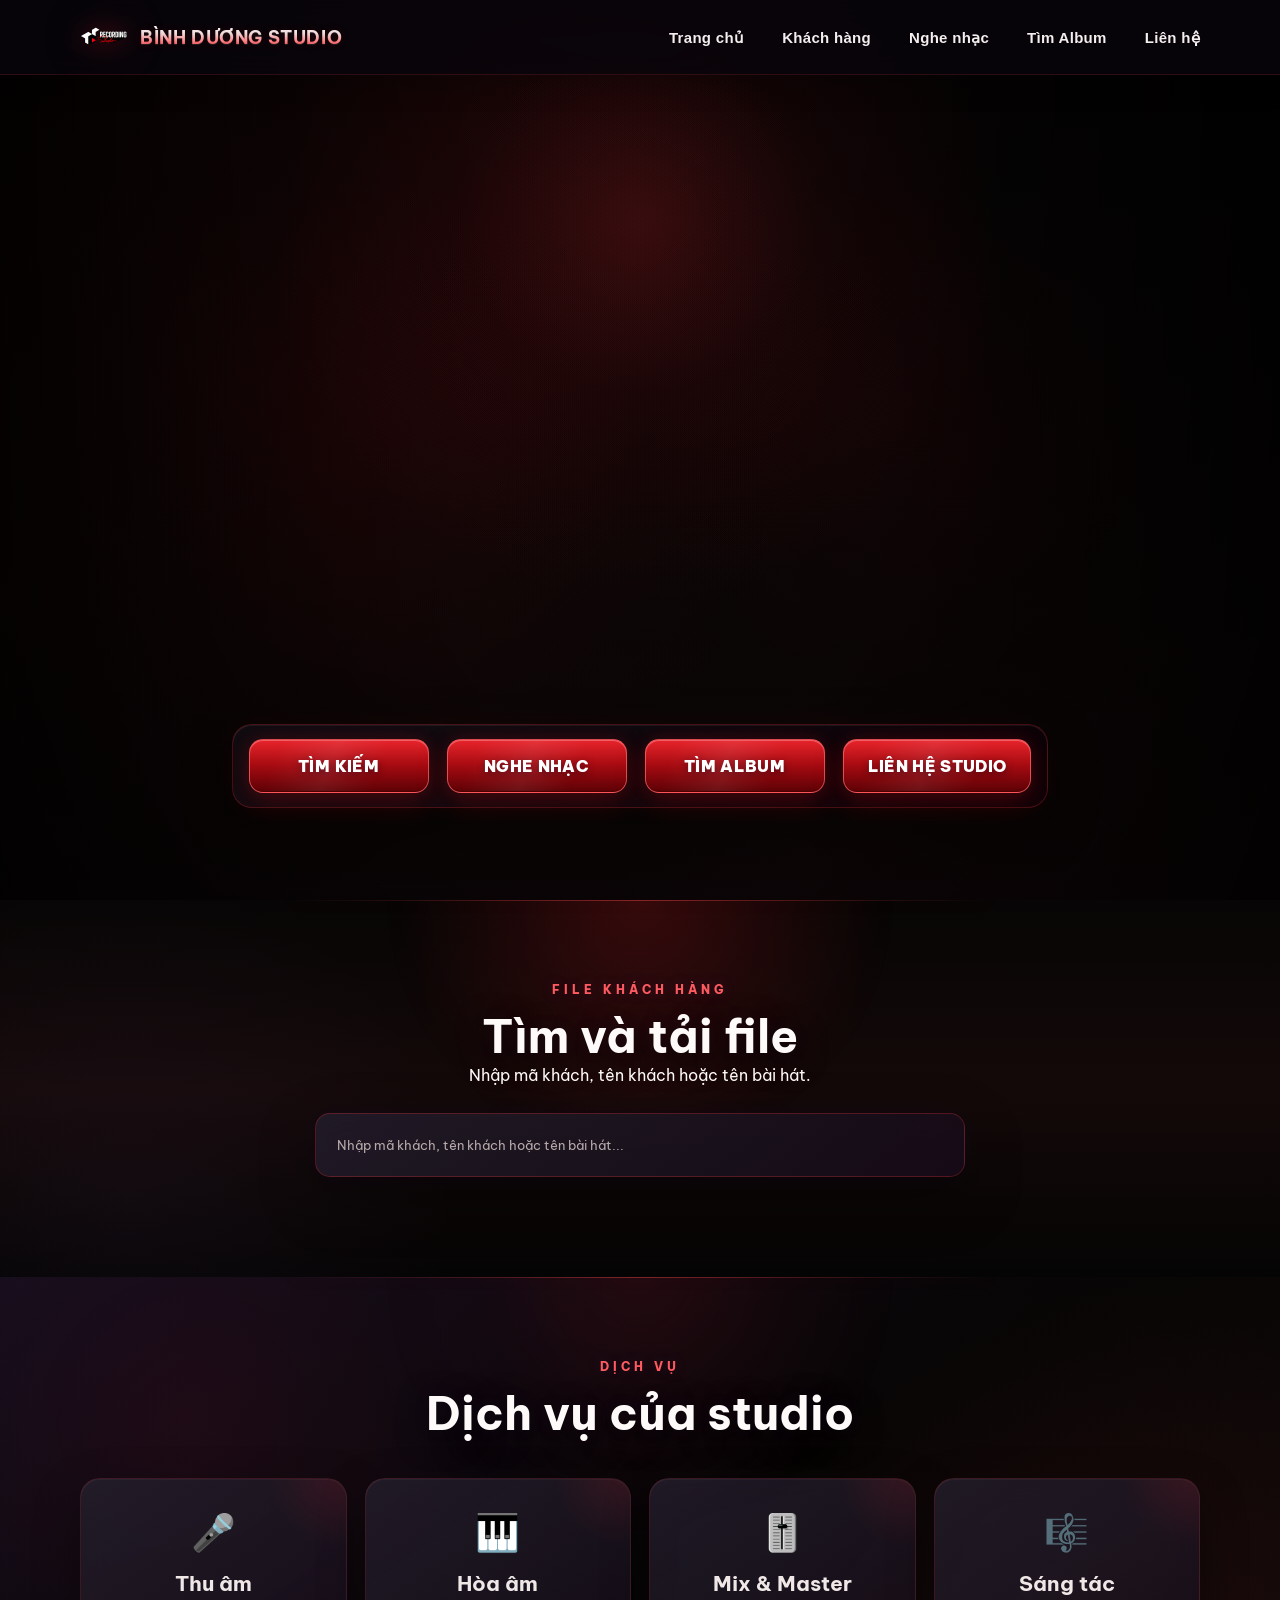
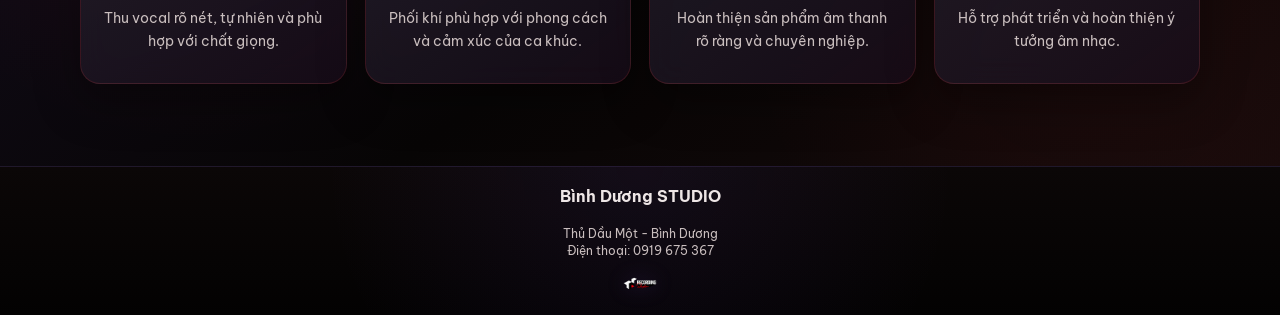
==== commit 4ba06053: "Update index.html" ====
--- a/index.html
+++ b/index.html
@@ -14,7 +14,7 @@
 <link rel="preconnect" href="https://fonts.googleapis.com">
 <link rel="preconnect" href="https://fonts.gstatic.com" crossorigin>
 
-<link href="https://fonts.googleapis.com/css2?family=Be+Vietnam+Pro:wght@300;400;500;600;700;800&family=Montserrat:wght@500;600;700&display=swap" rel="stylesheet">
+<link href="https://fonts.googleapis.com/css2?family=Be+Vietnam+Pro:wght@300;400;500;600;700;800&family=Manrope:wght@500;600;700&display=swap" rel="stylesheet">
   
 </head>
 
--- a/style.css
+++ b/style.css
@@ -154,19 +154,34 @@
 }
 
 .main-nav {
-  display: flex;
-  align-items: center;
-  gap: 26px;
-}
+    display: flex;
+    align-items: center;
+    justify-content: flex-end;
+    gap: 38px;
+}
+
 
 .main-nav a {
-  position: relative;
-  color: #f1eaea;
-  font-size: 14px;
-  transition:
-    color 0.25s ease,
-    text-shadow 0.25s ease;
-}
+
+    position: relative;
+    display: inline-flex;
+    align-items: center;
+    justify-content: center;
+
+    font-family: "Montserrat", sans-serif;
+    font-size: 15px;
+    font-weight: 600;
+    letter-spacing: .3px;
+    line-height: 1;
+
+    color: #f4eeee;
+
+    white-space: nowrap;
+
+    transition:
+        .25s;
+}
+
 
 .main-nav a::after {
   content: "";
@@ -187,8 +202,9 @@
 
 .main-nav a:hover,
 .main-nav a.active {
-  color: var(--red-light);
-  text-shadow: 0 0 12px rgba(243, 64, 70, 0.24);
+  color: #ff686d;
+  transform: translateY(-1px);
+  text-shadow: 0 0 10px rgba(215, 25, 32, 0.22);
 }
 
 .main-nav a:hover::after,
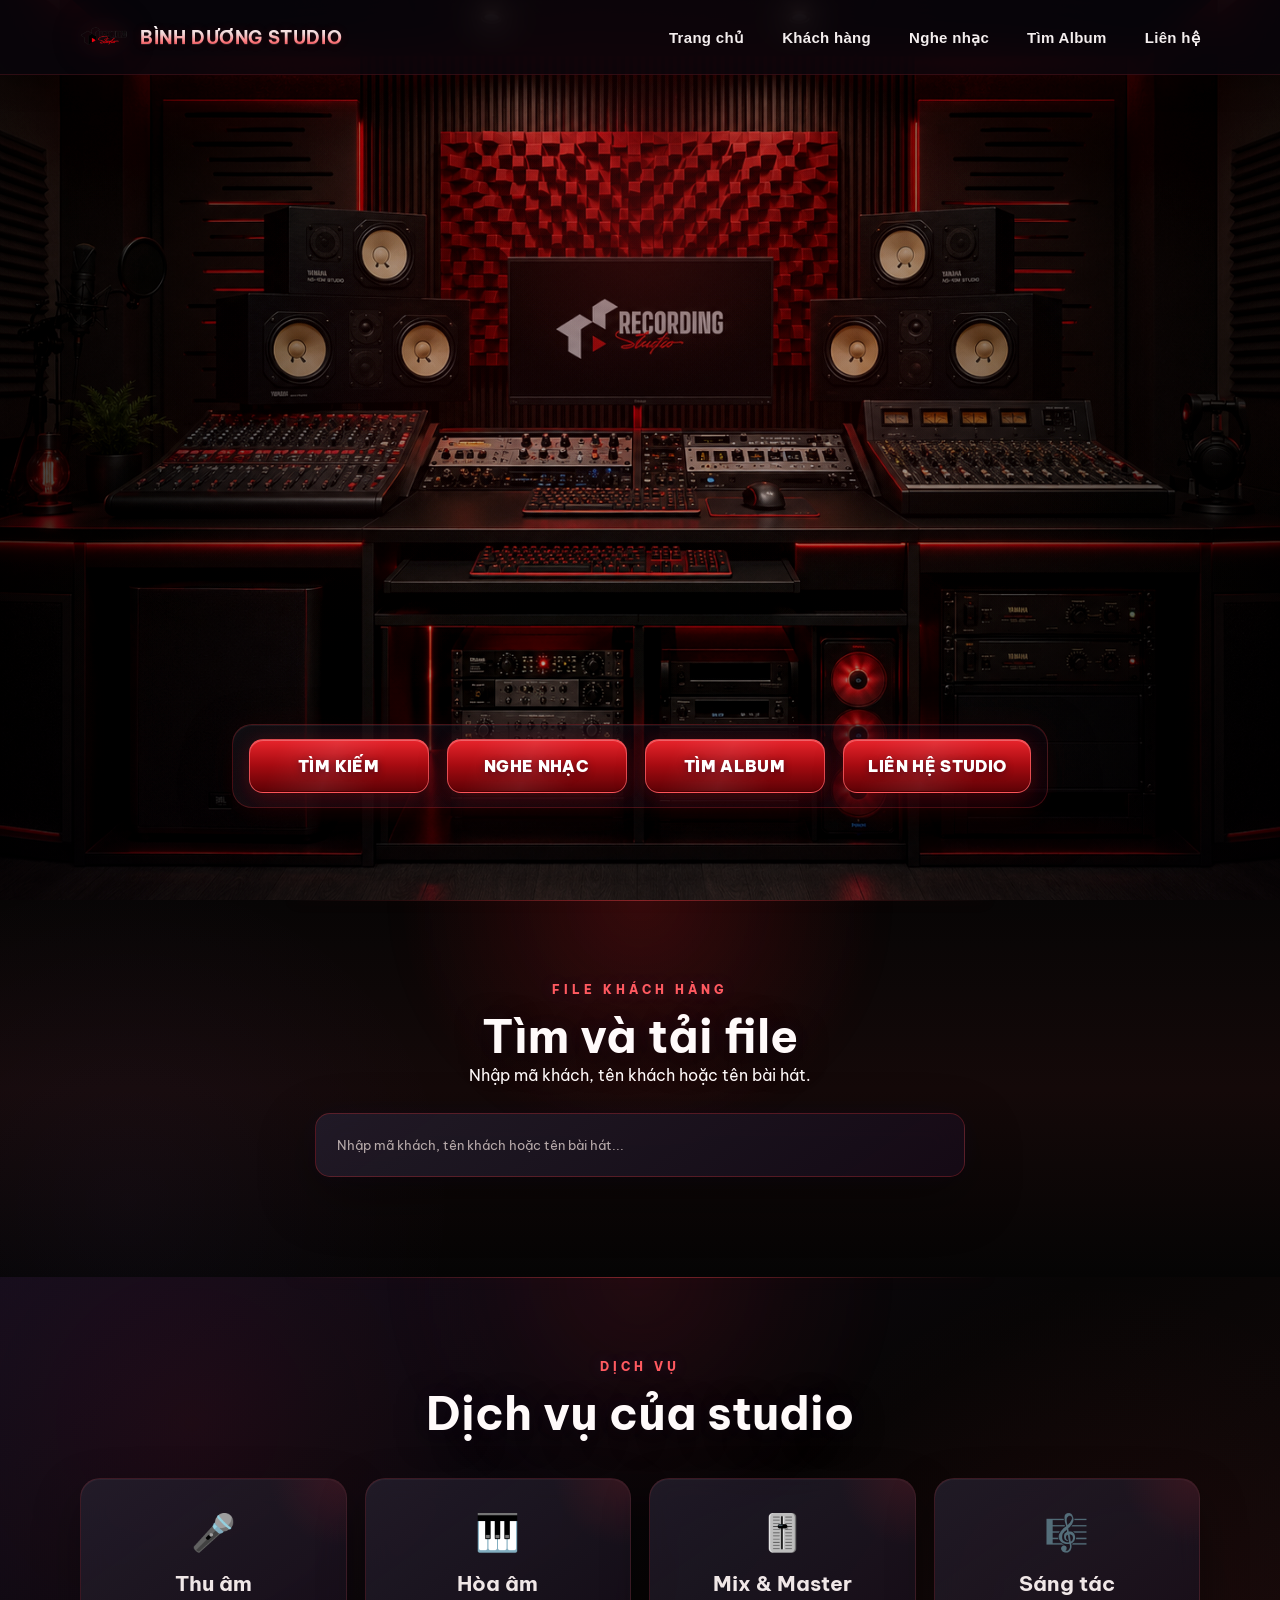
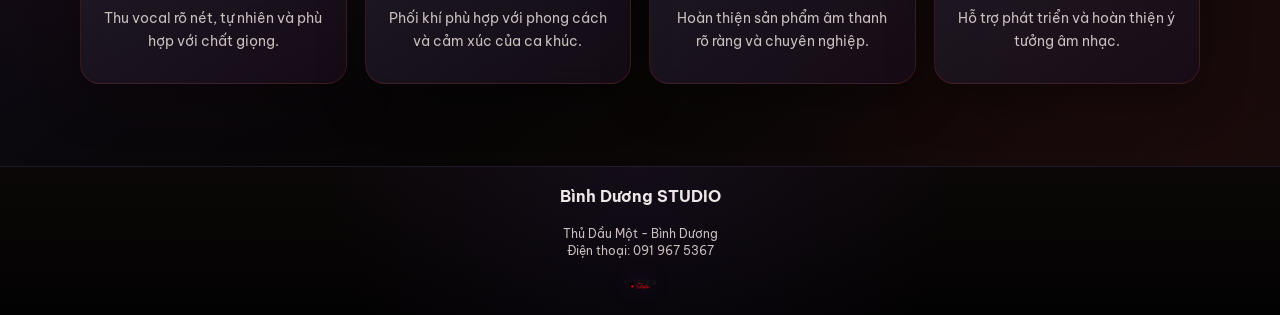
==== commit 9a80a8a6: "Update contact phone number in index.html" ====
--- a/index.html
+++ b/index.html
@@ -11,10 +11,9 @@
   />
 
   <link rel="stylesheet" href="style.css" />
-<link rel="preconnect" href="https://fonts.googleapis.com">
-<link rel="preconnect" href="https://fonts.gstatic.com" crossorigin>
-
-<link href="https://fonts.googleapis.com/css2?family=Be+Vietnam+Pro:wght@300;400;500;600;700;800&family=Manrope:wght@500;600;700&display=swap" rel="stylesheet">
+  <link rel="preconnect" href="https://fonts.googleapis.com"> 
+  <link rel="preconnect" href="https://fonts.gstatic.com" crossorigin> 
+  <link href="https://fonts.googleapis.com/css2?family=Be+Vietnam+Pro:wght@300;400;500;600;700;800&family=Manrope:wght@500;600;700&display=swap" rel="stylesheet">
   
 </head>
 
@@ -31,7 +30,7 @@
     <a href="#customers">Khách hàng</a>
     <a href="music.html">Nghe nhạc</a>
     <a href="albums.html">Tìm Album</a>
-    <a href="tel:0868930933">Liên hệ</a>
+    <a href="tel:0919675367">Liên hệ</a>
 </nav>
       
     </div>
@@ -53,7 +52,7 @@
             <a href="albums.html" class="btn btn-secondary">
     TÌM ALBUM
   </a>
-          <a class="btn btn-outline" href="tel:0868930933">
+          <a class="btn btn-outline" href="tel:0919675367">
             LIÊN HỆ STUDIO
           </a>
         </div>
@@ -128,7 +127,7 @@
       <p>
         <strong>Bình Dương STUDIO</strong><br />
         Thủ Dầu Một - Bình Dương <br />
-        Điện thoại: 0919 675 367
+        Điện thoại: 091 967 5367
       </p>
     </div>
   </footer>
--- a/style.css
+++ b/style.css
@@ -1,7 +1,7 @@
 /* =========================================================
    BINH DUONG STUDIO - STYLE.CSS HOÀN CHỈNH
    Phong cách: đỏ đen sang trọng, ánh kim loại, hiện đại
-   Ảnh máy tính và điện thoại: background.jpg
+   Ảnh máy tính và điện thoại: background.png
 ========================================================= */
 
 :root {
@@ -232,7 +232,7 @@
       rgba(3, 2, 2, 0.18) 62%,
       rgba(3, 2, 2, 0.74)
     ),
-    url("background.jpg") center center / cover no-repeat;
+    url("background.png") center center / cover no-repeat;
   filter: saturate(1.03) contrast(1.03);
 }
 
@@ -904,7 +904,7 @@
       rgba(7, 4, 11, 0.30),
       rgba(7, 4, 11, 0.78)
     ),
-    url("background.jpg") center center / cover no-repeat;
+    url("background.png") center center / cover no-repeat;
 }
 
 .customer-page-overlay {
@@ -1276,7 +1276,7 @@
         rgba(6, 4, 10, 0.34),
         rgba(6, 4, 10, 0.72)
       ),
-      url("background.jpg") 52% center / cover no-repeat;
+      url("background.png") 52% center / cover no-repeat;
   }
 
   .hero-content,
@@ -1351,7 +1351,7 @@
         rgba(6, 4, 10, 0.46),
         rgba(6, 4, 10, 0.90)
       ),
-      url("background.jpg") center center / cover no-repeat;
+      url("background.png") center center / cover no-repeat;
   }
 
   .customer-profile {
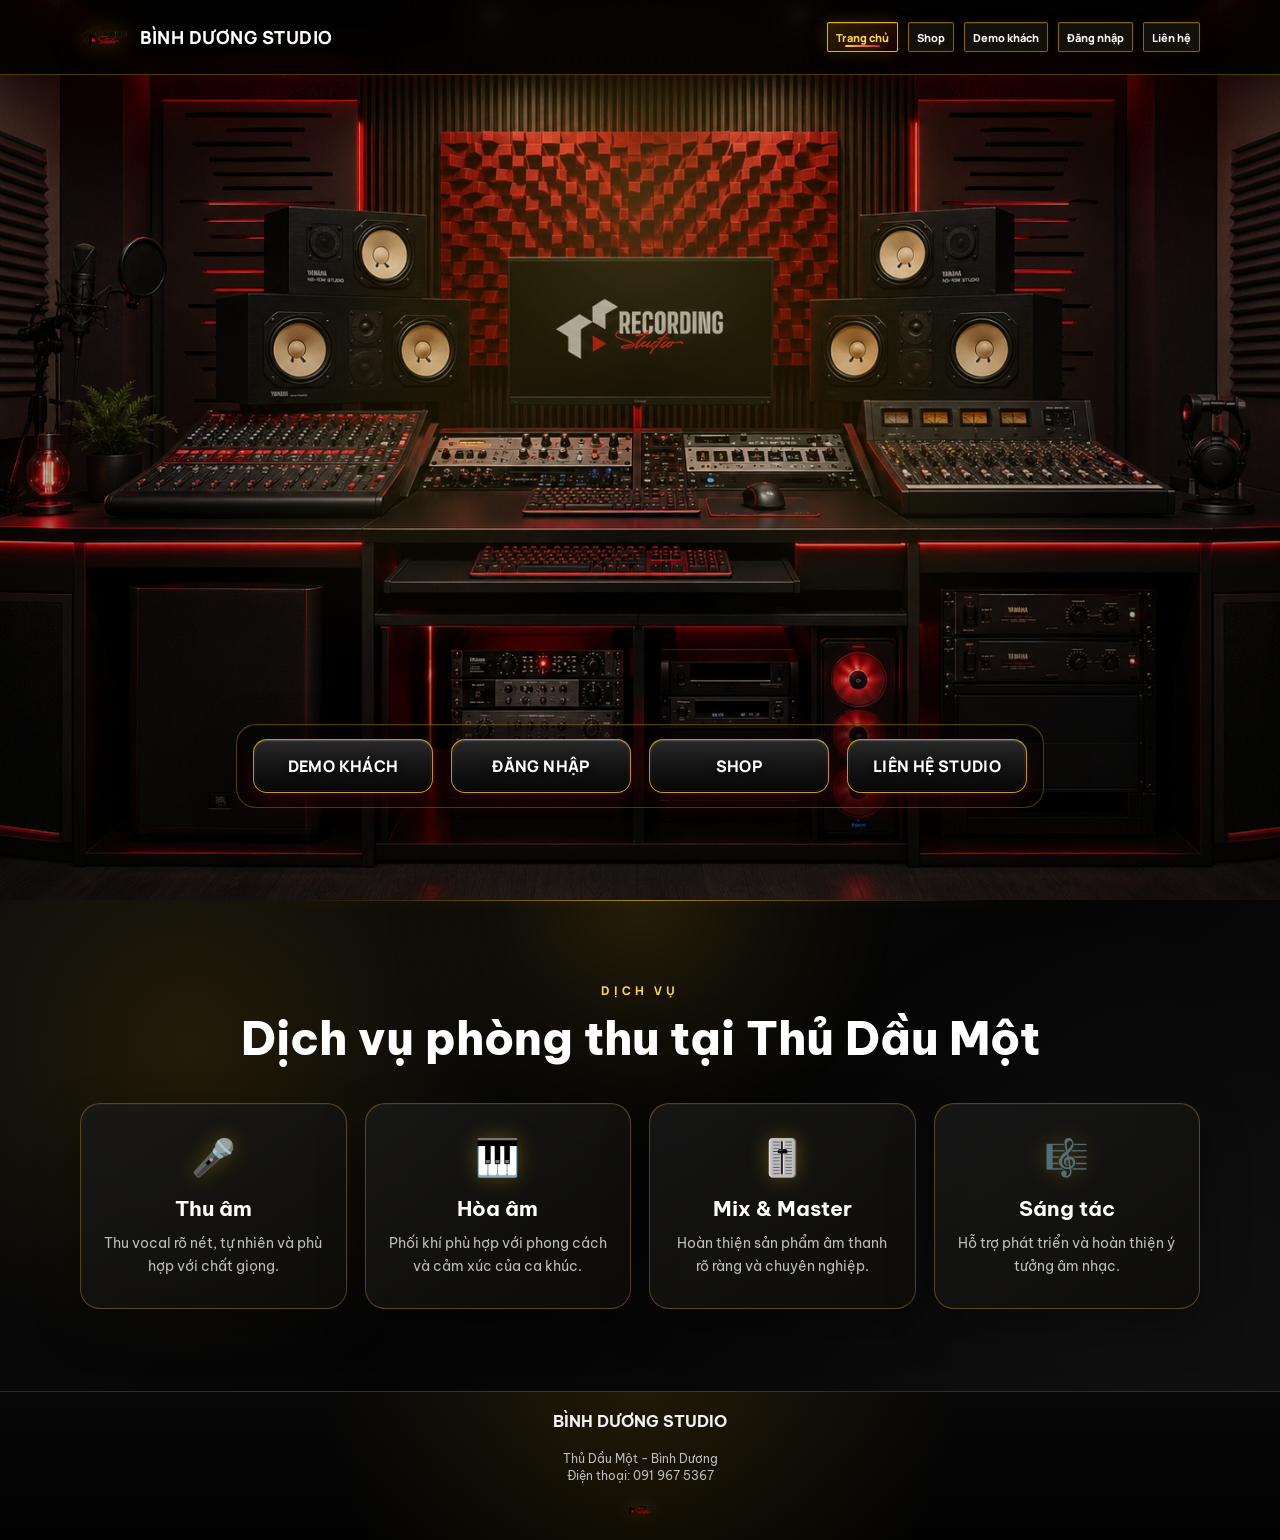
==== commit 912b4e08: "Add files via upload" ====
--- a/index.html
+++ b/index.html
@@ -2,19 +2,145 @@
 <html lang="vi">
 <head>
   <meta charset="UTF-8" />
-  <meta name="viewport" content="width=device-width, initial-scale=1.0" /> 
-  <title>Bình Dương Studio</title>
+  <meta name="viewport" content="width=device-width, initial-scale=1.0" />
+
+
+  <!-- Nếu mở trang chủ từ Zalo/Facebook/Messenger/Instagram trên điện thoại,
+       tự chuyển sang trang hướng dẫn mở bằng trình duyệt. -->
+  <script>
+    (function () {
+      var ua = navigator.userAgent || '';
+      var isMobile = /Android|iPhone|iPad|iPod/i.test(ua);
+      var isInApp = /Zalo|FBAN|FBAV|FB_IAB|Messenger|Instagram/i.test(ua);
+
+      if (isMobile && isInApp) {
+        window.location.replace('https://music.binhduongstudio.com/open.php');
+      }
+    })();
+  </script>
+
+  <title>Phòng thu Thủ Dầu Một | Bình Dương Studio</title>
 
   <meta
     name="description"
-    content="Bình Dương Studio - Thu âm, hòa âm, mixing và mastering tại Thủ Dầu Một."
+    content="Phòng thu Thủ Dầu Một - Bình Dương Studio chuyên thu âm, hòa âm, phối khí, mixing và mastering tại Thủ Dầu Một, Bình Dương. Liên hệ 091 967 5367."
   />
 
+  <meta name="robots" content="index, follow, max-image-preview:large" />
+  <link rel="canonical" href="https://binhduongstudio.com/" />
+
+  <meta property="og:locale" content="vi_VN" />
+  <meta property="og:type" content="website" />
+  <meta property="og:title" content="Phòng thu Thủ Dầu Một | Bình Dương Studio" />
+  <meta
+    property="og:description"
+    content="Thu âm, hòa âm, phối khí, mixing và mastering tại Thủ Dầu Một, Bình Dương."
+  />
+  <meta property="og:url" content="https://binhduongstudio.com/" />
+  <meta property="og:site_name" content="Bình Dương Studio" />
+  <meta property="og:image" content="https://binhduongstudio.com/logo.png" />
+  <meta property="og:image:alt" content="Logo Bình Dương Studio - Phòng thu Thủ Dầu Một" />
+
+  <script type="application/ld+json">
+  {
+    "@context": "https://schema.org",
+    "@graph": [
+      {
+        "@type": "WebSite",
+        "@id": "https://binhduongstudio.com/#website",
+        "url": "https://binhduongstudio.com/",
+        "name": "Bình Dương Studio",
+        "inLanguage": "vi-VN",
+        "publisher": { "@id": "https://binhduongstudio.com/#studio" }
+      },
+      {
+        "@type": "LocalBusiness",
+        "@id": "https://binhduongstudio.com/#studio",
+        "name": "Bình Dương Studio",
+        "alternateName": "Phòng thu Thủ Dầu Một",
+        "url": "https://binhduongstudio.com/",
+        "logo": "https://binhduongstudio.com/logo.png",
+        "image": "https://binhduongstudio.com/logo.png",
+        "telephone": "+84 919 675 367",
+        "description": "Phòng thu tại Thủ Dầu Một, Bình Dương chuyên thu âm, hòa âm, phối khí, mixing và mastering.",
+        "address": {
+          "@type": "PostalAddress",
+          "addressLocality": "Thủ Dầu Một",
+          "addressRegion": "Bình Dương",
+          "addressCountry": "VN"
+        },
+        "areaServed": {
+          "@type": "Place",
+          "name": "Thủ Dầu Một, Bình Dương"
+        },
+        "contactPoint": {
+          "@type": "ContactPoint",
+          "telephone": "+84 919 675 367",
+          "contactType": "customer service",
+          "availableLanguage": "Vietnamese"
+        },
+        "hasOfferCatalog": {
+          "@type": "OfferCatalog",
+          "name": "Dịch vụ phòng thu tại Thủ Dầu Một",
+          "itemListElement": [
+            { "@type": "Offer", "itemOffered": { "@type": "Service", "name": "Thu âm" } },
+            { "@type": "Offer", "itemOffered": { "@type": "Service", "name": "Hòa âm và phối khí" } },
+            { "@type": "Offer", "itemOffered": { "@type": "Service", "name": "Mix và Master" } },
+            { "@type": "Offer", "itemOffered": { "@type": "Service", "name": "Sáng tác" } }
+          ]
+        }
+      }
+    ]
+  }
+  </script>
+
   <link rel="stylesheet" href="style.css" />
-  <link rel="preconnect" href="https://fonts.googleapis.com"> 
-  <link rel="preconnect" href="https://fonts.gstatic.com" crossorigin> 
-  <link href="https://fonts.googleapis.com/css2?family=Be+Vietnam+Pro:wght@300;400;500;600;700;800&family=Manrope:wght@500;600;700&display=swap" rel="stylesheet">
-  
+
+  <link rel="preconnect" href="https://fonts.googleapis.com">
+  <link rel="preconnect" href="https://fonts.gstatic.com" crossorigin>
+  <link href="https://fonts.googleapis.com/css2?family=Be+Vietnam+Pro:wght@300;400;500;600;700;800;900&family=Manrope:wght@500;600;700;800&display=swap" rel="stylesheet">
+
+
+  <style>
+    /* Đồng bộ tên thương hiệu ở góc trái */
+    .brand,
+    .brand span{
+      color:#ffffff !important;
+      -webkit-text-fill-color:#ffffff !important;
+      background:none !important;
+      font-family:"Manrope",sans-serif !important;
+      font-weight:800 !important;
+      text-shadow:none !important;
+    }
+
+    @media (max-width:768px){
+      #customerMainButton.customer-account-label{
+        flex-direction:row !important;
+        gap:6px !important;
+        white-space:nowrap !important;
+        font-size:16px !important;
+        line-height:1.1 !important;
+      }
+
+      #customerMainButton.customer-account-label .account-prefix{
+        display:inline !important;
+        font-size:16px !important;
+        font-style:italic;
+        font-weight:500;
+        text-transform:none;
+        opacity:.9;
+      }
+
+      #customerMainButton.customer-account-label .account-name{
+        display:inline !important;
+        font-size:16px !important;
+        font-style:normal;
+        font-weight:800;
+        white-space:nowrap;
+      }
+    }
+  </style>
+
 </head>
 
 <body>
@@ -25,13 +151,15 @@
         <span>BÌNH DƯƠNG STUDIO</span>
       </a>
 
+      <button class="external-browser-button" type="button" aria-label="Mở trang bằng trình duyệt">↗ MỞ TRÌNH DUYỆT</button>
+
       <nav class="main-nav">
-    <a href="index.html">Trang chủ</a>
-    <a href="#customers">Khách hàng</a>
-    <a href="music.html">Nghe nhạc</a>
-    <a href="albums.html">Tìm Album</a>
-    <a href="tel:0919675367">Liên hệ</a>
-</nav>
+        <a class="active" href="index.html">Trang chủ</a>
+        <a href="shop.html">Shop</a>
+        <a href="musicdemo.html">Demo khách</a>
+        <a id="customerMenuLink" href="https://music.binhduongstudio.com/guest.php">Đăng nhập</a>
+        <a href="tel:0919675367">Liên hệ</a>
+      </nav>
       
     </div>
   </header>
@@ -42,16 +170,18 @@
 
       <div class="container hero-content hero-content-clean">
         <div class="hero-actions">
-          <a class="btn btn-primary" href="#customers">
-            TÌM KIẾM
-          </a>
-          
-<a class="btn btn-music" href="music.html">
-  NGHE NHẠC
-</a>
-            <a href="albums.html" class="btn btn-secondary">
-    TÌM ALBUM
-  </a>
+          <a class="btn btn-music" href="musicdemo.html">
+            DEMO KHÁCH
+          </a>
+
+          <a id="customerMainButton" class="btn btn-secondary" href="https://music.binhduongstudio.com/guest.php">
+            ĐĂNG NHẬP
+          </a>
+
+          <a class="btn btn-primary" href="shop.html">
+            SHOP
+          </a>
+
           <a class="btn btn-outline" href="tel:0919675367">
             LIÊN HỆ STUDIO
           </a>
@@ -59,36 +189,11 @@
       </div>
     </section>
 
-    <section class="section customer-section" id="customers">
-      <div class="container">
-        <div class="section-heading">
-  <span>FILE KHÁCH HÀNG</span>
-  <h2>Tìm và tải file</h2>
-  <p>Nhập mã khách, tên khách hoặc tên bài hát.</p>
-</div>
-
-     <div class="search-box">
-  <input
-    id="customerSearch"
-    type="search"
-    placeholder="Nhập mã khách, tên khách hoặc tên bài hát..."
-    autocomplete="off"
-  />
-</div>
-
-        <div id="customerList" class="customer-grid"></div>
-
-      <p id="emptyMessage" class="empty-message hidden">
-  Không tìm thấy khách hàng hoặc bài hát phù hợp.
-</p>
-      </div>
-    </section>
-
-    <section class="section dark-section" id="services">
+<section class="section dark-section" id="services">
       <div class="container">
         <div class="section-heading">
           <span>DỊCH VỤ</span>
-          <h2>Dịch vụ của studio</h2>
+          <h2>Dịch vụ phòng thu tại Thủ Dầu Một</h2>
         </div>
 
         <div class="services-grid">
@@ -125,14 +230,57 @@
       <img src="logo.png" alt="Bình Dương Studio" />
 
       <p>
-        <strong>Bình Dương STUDIO</strong><br />
-        Thủ Dầu Một - Bình Dương <br />
+        <strong>BÌNH DƯƠNG STUDIO</strong><br />
+        Thủ Dầu Một - Bình Dương<br />
         Điện thoại: 091 967 5367
       </p>
     </div>
   </footer>
 
-  <script src="customers.js"></script>
-  <script src="script.js"></script>
+  <script>
+    (async function () {
+      const menuLink = document.getElementById('customerMenuLink');
+      const mainButton = document.getElementById('customerMainButton');
+      try {
+        const response = await fetch('https://music.binhduongstudio.com/customer.php?auth_status=1', {
+          credentials: 'include',
+          cache: 'no-store'
+        });
+        if (!response.ok) return;
+        const status = await response.json();
+        if (!status.loggedIn || !status.name) return;
+        const showAccountLabel = function (element) {
+          const prefix = document.createElement('span');
+          const name = document.createElement('span');
+          prefix.className = 'account-prefix';
+          name.className = 'account-name';
+          prefix.textContent = 'Nhạc của';
+          name.textContent = status.name;
+          element.classList.add('customer-account-label');
+          element.replaceChildren(prefix, name);
+        };
+        showAccountLabel(menuLink);
+        showAccountLabel(mainButton);
+        menuLink.href = status.url;
+        mainButton.href = status.url;
+      } catch (error) {}
+    }());
+
+    document.querySelector('.external-browser-button')?.addEventListener('click', async function () {
+      const url = window.location.href;
+      const ua = navigator.userAgent || '';
+      if (/Android/i.test(ua)) {
+        window.location.href = 'intent://' + url.replace(/^https?:\/\//i, '') + '#Intent;scheme=https;package=com.android.chrome;end';
+        return;
+      }
+      if (/iPhone|iPad|iPod/i.test(ua)) {
+        try { await navigator.clipboard.writeText(url); } catch (error) {}
+        alert('Đã sao chép đường dẫn. Quý khách chọn menu của Zalo → Mở bằng Safari, hoặc dán đường dẫn vào Safari.');
+        return;
+      }
+      window.open(url, '_blank', 'noopener,noreferrer');
+    });
+  </script>
+
 </body>
 </html>
--- a/style.css
+++ b/style.css
@@ -1,1492 +1,247 @@
-/* =========================================================
-   BINH DUONG STUDIO - STYLE.CSS HOÀN CHỈNH
-   Phong cách: đỏ đen sang trọng, ánh kim loại, hiện đại
-   Ảnh máy tính và điện thoại: background.png
-========================================================= */
-
-:root {
-  --red: #d71920;
-  --red-light: #ff5a60;
-  --red-dark: #7b080c;
-  --silver-red: #f0e7e7;
-
-  --black: #050505;
-  --dark: #0b0909;
-  --dark-soft: #151010;
-
-  --text: #fffafa;
-  --muted: #c9bebe;
-
-  --border: rgba(225, 52, 58, 0.30);
-  --border-strong: rgba(255, 91, 96, 0.66);
-  --glass: rgba(12, 8, 8, 0.82);
-
-  --shadow:
-    0 20px 60px rgba(0, 0, 0, 0.54),
-    0 0 28px rgba(190, 18, 24, 0.14);
-}
-
-/* RESET */
-
-* {
-  box-sizing: border-box;
-  margin: 0;
-  padding: 0;
-}
-
-html {
-  scroll-behavior: smooth;
-}
-
-body {
-  min-height: 100vh;
-  overflow-x: hidden;
-  color: var(--text);
-  font-family: "Be Vietnam Pro", Arial, Helvetica, sans-serif;
-  background:
-    radial-gradient(
-      circle at 20% 18%,
-      rgba(205, 25, 31, 0.10),
-      transparent 30%
-    ),
-    radial-gradient(
-      circle at 84% 58%,
-      rgba(220, 42, 48, 0.055),
-      transparent 34%
-    ),
-    linear-gradient(
-      180deg,
-      #070505 0%,
-      #120909 48%,
-      #050404 100%
+
+:root{
+  --red:#FFD54A;
+  --red-light:#FFD54A;
+  --red-dark:#6E0B0B;
+  --silver:#f4f4f4;
+  --black:#030303;
+  --dark:#080808;
+  --text:#ffffff;
+  --muted:#bdbdbd;
+  --border:rgba(255,193,7,.34);
+  --glass:rgba(8,8,8,.78);
+  --shadow:0 22px 60px rgba(0,0,0,.55);
+}
+*{box-sizing:border-box;margin:0;padding:0}
+html{scroll-behavior:smooth}
+body{min-height:100vh;overflow-x:hidden;color:var(--text);font-family:"Be Vietnam Pro",Arial,Helvetica,sans-serif;background:radial-gradient(circle at 20% 20%,rgba(255,193,7,.08),transparent 32%),radial-gradient(circle at 85% 55%,rgba(255,255,255,.025),transparent 35%),linear-gradient(180deg,#050505 0%,#0a0a0a 45%,#030303 100%)}
+a{color:inherit;text-decoration:none}
+img{display:block;max-width:100%}
+button,input{font:inherit}
+.hidden{display:none!important}
+.container{width:min(1120px,calc(100% - 32px));margin:0 auto}
+
+/* HEADER */
+.topbar{position:fixed;inset:0 0 auto;z-index:100;width:100%;border-bottom:1px solid rgba(255,193,7,.28);background:rgba(2,2,2,.88);backdrop-filter:blur(16px);-webkit-backdrop-filter:blur(16px);box-shadow:0 10px 34px rgba(0,0,0,.32)}
+.nav-wrap{min-height:74px;display:flex;align-items:center;justify-content:space-between;gap:24px}
+.brand{display:flex;align-items:center;gap:12px;font-family:"Manrope",sans-serif;font-weight:800;letter-spacing:.5px}
+.brand img{width:48px;height:48px;object-fit:contain;filter:drop-shadow(0 0 10px rgba(255,193,7,.40)) drop-shadow(0 0 22px rgba(255,193,7,.20))}
+.brand span{font-size:18px;background:linear-gradient(90deg,#FFD54A 0%,#FFD54A 46%,#ffffff 47%,#d7d7d7 100%);-webkit-background-clip:text;background-clip:text;-webkit-text-fill-color:transparent}
+.main-nav{width:auto;margin-left:auto;display:flex;align-items:center;justify-content:flex-end;gap:10px}
+.main-nav a{position:relative;color:#f5f5f5;font-family:"Manrope",sans-serif;font-size:clamp(15px,1.15vw,17px);font-weight:800;transition:.25s}
+.main-nav a::after{content:"";position:absolute;left:50%;bottom:-10px;width:0;height:2px;transform:translateX(-50%);border-radius:999px;background:linear-gradient(90deg,#FFD54A,#C91C1C);box-shadow:0 0 12px rgba(255,193,7,.45);transition:.25s}
+.main-nav a:hover,.main-nav a.active{color:var(--red-light)}
+.main-nav a:hover::after,.main-nav a.active::after{width:100%}
+.external-browser-button{display:none}
+.customer-account-label{display:inline-flex!important;flex-direction:row;align-items:center;gap:5px;line-height:1.05!important;white-space:nowrap}
+.customer-account-label .account-prefix{display:inline;font-size:13px;font-weight:700;letter-spacing:.15px;opacity:.9}
+.customer-account-label .account-name{display:inline;font-size:17px;font-weight:900;white-space:nowrap}
+@keyframes menuShine{0%,58%{transform:translateX(-150%)}78%,100%{transform:translateX(150%)}}
+@media(min-width:901px){
+  .main-nav a{min-height:40px;padding:0 12px;overflow:hidden;display:inline-flex;align-items:center;justify-content:center;border:1px solid rgba(255,193,7,.48);border-radius:8px;background:linear-gradient(145deg,rgba(255,255,255,.045),rgba(255,193,7,.055)),rgba(8,8,8,.72);box-shadow:0 5px 16px rgba(0,0,0,.25),0 0 10px rgba(255,193,7,.08),inset 0 1px 0 rgba(255,255,255,.07)}
+  .main-nav a::before{content:"";position:absolute;inset:-1px;pointer-events:none;background:linear-gradient(110deg,transparent 28%,rgba(255,255,255,.22) 47%,transparent 66%);transform:translateX(-150%);animation:menuShine 4.8s ease-in-out infinite}
+  .main-nav a:nth-child(2)::before{animation-delay:.35s}.main-nav a:nth-child(3)::before{animation-delay:.7s}.main-nav a:nth-child(4)::before{animation-delay:1.05s}.main-nav a:nth-child(5)::before{animation-delay:1.4s}
+  .main-nav a:hover,.main-nav a.active{border-color:rgba(255,193,7,.9);background:linear-gradient(145deg,rgba(255,193,7,.15),rgba(110,10,10,.25));box-shadow:0 7px 20px rgba(0,0,0,.3),0 0 16px rgba(255,193,7,.2),inset 0 1px 0 rgba(255,255,255,.12)}
+  .main-nav a::after{bottom:4px;left:50%;width:0}
+  .main-nav a:hover::after,.main-nav a.active::after{width:52%}
+}
+
+/* HERO */
+.hero,.hero-clean{position:relative;min-height:100vh;overflow:hidden;display:grid;place-items:center;padding:110px 0 58px;background:linear-gradient(90deg,rgba(0,0,0,.24),rgba(0,0,0,.02) 38%,rgba(0,0,0,.02) 62%,rgba(0,0,0,.24)),url("background.png") center/cover no-repeat}
+.hero-overlay{position:absolute;inset:0;z-index:1;pointer-events:none;background:radial-gradient(circle at 50% 22%,rgba(255,193,7,.18),transparent 34%),linear-gradient(to bottom,rgba(0,0,0,.02),rgba(0,0,0,.14) 68%,rgba(0,0,0,.52))}
+.hero::after{content:"";position:absolute;inset:0;z-index:1;pointer-events:none;background:radial-gradient(circle at 50% 24%,rgba(255,255,255,.055),transparent 18%),radial-gradient(circle at 32% 48%,rgba(255,193,7,.08),transparent 24%),radial-gradient(circle at 68% 48%,rgba(255,193,7,.08),transparent 24%);mix-blend-mode:screen}
+.hero-content,.hero-content-clean{position:relative;z-index:2;width:100%;min-height:calc(100vh - 168px);display:flex;flex-direction:column;align-items:center;justify-content:flex-end;padding-bottom:34px;text-align:center;animation:fadeUp .9s ease both}
+
+/* 4 NÚT TRANG CHỦ */
+.hero-actions,.hero-buttons{display:flex;align-items:center;justify-content:center;flex-wrap:nowrap;gap:18px;width:max-content;max-width:calc(100vw - 40px);padding:14px 16px;border:1px solid rgba(255,193,7,.30);border-radius:20px;background:rgba(3,3,3,.52);box-shadow:0 16px 45px rgba(0,0,0,.40),inset 0 1px 0 rgba(255,255,255,.055);backdrop-filter:blur(12px);-webkit-backdrop-filter:blur(12px)}
+.btn,.btn-primary,.btn-music,.hero-buttons .btn,.hero-actions .btn{position:relative;min-width:180px;min-height:54px;padding:0 24px;overflow:hidden;display:inline-flex;align-items:center;justify-content:center;color:#fff;border:1px solid rgba(255,193,7,.76);border-radius:14px;background:linear-gradient(180deg,#292929 0%,#131313 52%,#070707 100%);box-shadow:0 10px 25px rgba(110,10,10,.32),inset 0 1px 0 rgba(255,255,255,.18),inset 0 -1px 0 rgba(0,0,0,.75);text-align:center;text-shadow:0 2px 6px rgba(0,0,0,.52);font-family:"Manrope",sans-serif;font-size:16px;font-weight:800;letter-spacing:.35px;transition:.24s}
+.btn::before,.hero-buttons .btn::before,.hero-actions .btn::before{content:"";position:absolute;inset:0;pointer-events:none;background:linear-gradient(115deg,transparent 18%,rgba(255,255,255,.20) 42%,transparent 62%),radial-gradient(circle at 50% 10%,rgba(255,255,255,.14),transparent 58%);transform:translateX(-115%);transition:transform .55s ease}
+.btn::after,.hero-buttons .btn::after,.hero-actions .btn::after{content:"";position:absolute;inset:1px;border-radius:13px;pointer-events:none;box-shadow:inset 0 0 0 1px rgba(255,255,255,.035)}
+.btn:hover,.hero-buttons .btn:hover,.hero-actions .btn:hover{transform:translateY(-3px) scale(1.025);background:linear-gradient(180deg,#FFD54A 0%,#C91C1C 56%,#6E0B0B 100%);border-color:rgba(255,193,7,.95);box-shadow:0 16px 36px rgba(255,193,7,.46),0 0 24px rgba(255,193,7,.28),inset 0 1px 0 rgba(255,255,255,.38)}
+.btn:hover::before,.hero-buttons .btn:hover::before,.hero-actions .btn:hover::before{transform:translateX(115%)}
+
+/* PHẦN CHUNG */
+.section{position:relative;overflow:hidden;isolation:isolate;padding:82px 0}
+.section::before{content:"";position:absolute;z-index:-1;top:-260px;left:50%;width:520px;height:520px;transform:translateX(-50%);pointer-events:none;background:radial-gradient(circle,rgba(255,193,7,.12),rgba(255,193,7,.04) 38%,transparent 70%);filter:blur(8px)}
+.section::after{content:"";position:absolute;top:0;left:50%;width:min(700px,78%);height:1px;transform:translateX(-50%);background:linear-gradient(90deg,transparent,rgba(255,193,7,.62),transparent);box-shadow:0 0 18px rgba(255,193,7,.30)}
+.section-heading{margin-bottom:36px;text-align:center}
+.section-heading span{display:block;margin-bottom:10px;color:var(--red-light);font-family:"Manrope",sans-serif;font-size:12px;font-weight:800;letter-spacing:4px}
+.section-heading h2{font-family:"Be Vietnam Pro",sans-serif;font-size:clamp(30px,4vw,46px);font-weight:800}
+.section-heading p{color:var(--muted)}
+.dark-section{background:radial-gradient(circle at 15% 30%,rgba(255,193,7,.10),transparent 28%),radial-gradient(circle at 85% 70%,rgba(255,255,255,.025),transparent 30%),linear-gradient(145deg,#0b0b0b,#050505 55%,#0d0d0d)}
+
+/* DỊCH VỤ */
+.services-grid{display:grid;grid-template-columns:repeat(4,minmax(0,1fr));gap:18px}
+.service-card{position:relative;overflow:hidden;padding:30px 22px;border:1px solid rgba(255,193,7,.30);border-radius:20px;text-align:center;background:linear-gradient(145deg,rgba(255,255,255,.055),rgba(255,193,7,.018)),rgba(9,9,9,.82);box-shadow:0 18px 45px rgba(0,0,0,.36),inset 0 1px 0 rgba(255,255,255,.045);transition:.25s}
+.service-card::before{content:"";position:absolute;inset:0;background:linear-gradient(120deg,transparent 20%,rgba(255,255,255,.06) 42%,transparent 64%);transform:translateX(-120%);transition:.55s}
+.service-card:hover{transform:translateY(-6px);border-color:rgba(255,193,7,.72);box-shadow:0 22px 50px rgba(0,0,0,.46),0 0 24px rgba(255,193,7,.12)}
+.service-card:hover::before{transform:translateX(120%)}
+.service-icon{margin-bottom:15px;font-size:36px;filter:drop-shadow(0 0 10px rgba(255,193,7,.30))}
+.service-card h3{margin-bottom:10px;color:#fff;font-size:21px}
+.service-card p{color:var(--muted);font-size:14px;line-height:1.65}
+
+/* CỔNG KHÁCH HÀNG */
+.customer-section{background:radial-gradient(circle at 50% 0%,rgba(255,193,7,.14),transparent 32%),linear-gradient(180deg,#070707,#0c0c0c 50%,#050505)}
+.search-box{max-width:650px;margin:-8px auto 18px;padding:7px;border:1px solid rgba(255,193,7,.42);border-radius:15px;background:linear-gradient(145deg,rgba(255,255,255,.06),rgba(255,193,7,.02)),rgba(8,8,8,.84);box-shadow:0 20px 55px rgba(0,0,0,.38);backdrop-filter:blur(16px)}
+.search-box:focus-within{border-color:rgba(255,193,7,.86);box-shadow:0 20px 55px rgba(0,0,0,.38),0 0 22px rgba(255,193,7,.16)}
+.search-box input{width:100%;min-height:48px;padding:0 14px;border:0;outline:0;color:#fff;background:transparent;font-size:13px}
+.search-box input::placeholder{color:#aaa;font-size:13px}
+.customer-grid{display:grid;grid-template-columns:repeat(3,minmax(0,1fr));gap:12px}
+.customer-card{position:relative;overflow:hidden;padding:14px;border:1px solid rgba(255,193,7,.30);border-radius:15px;background:linear-gradient(145deg,rgba(255,255,255,.05),rgba(255,193,7,.018)),rgba(9,9,9,.82);box-shadow:0 10px 28px rgba(0,0,0,.22);backdrop-filter:blur(14px);transition:.22s}
+.customer-card:hover{transform:translateY(-3px);border-color:rgba(255,193,7,.72);box-shadow:0 18px 38px rgba(0,0,0,.34),0 0 18px rgba(255,193,7,.10)}
+.customer-code{margin-bottom:5px;color:var(--red-light);font-size:9px;font-weight:800;letter-spacing:1.5px}
+.customer-card h3{margin-bottom:5px;overflow:hidden;white-space:nowrap;text-overflow:ellipsis;font-size:16px}
+.customer-card p{margin-bottom:10px;color:var(--muted);font-size:11px;line-height:1.4}
+.customer-card a{min-height:32px;padding:0 12px;display:inline-flex;align-items:center;justify-content:center;border:1px solid rgba(255,193,7,.36);border-radius:9px;color:#fff;background:linear-gradient(180deg,#242424,#111);font-size:10px;font-weight:800}
+.empty-message{margin-top:18px;color:var(--muted);text-align:center;font-size:12px}
+.customer-card-clickable{cursor:pointer}
+.matched-songs{margin-bottom:16px}
+.matched-label{display:block;margin-bottom:7px;color:#f3f3f3;font-size:13px;font-weight:700}
+.matched-song-title{margin:0 0 7px;color:#fff;font-size:16px;line-height:1.4}
+.customer-name{margin-top:8px}
+.customer-song-total{margin-bottom:18px}
+.customer-card-footer{margin-top:20px;padding-top:16px;display:flex;align-items:center;justify-content:space-between;gap:14px;border-top:1px solid rgba(255,193,7,.24)}
+.customer-open-text{color:var(--red-light);font-weight:800}
+.customer-card-arrow{width:38px;height:38px;display:grid;place-items:center;border:1px solid rgba(255,193,7,.65);border-radius:50%;color:var(--red-light);font-size:22px}
+
+/* TRANG KHÁCH HÀNG */
+.customer-page{min-height:100vh;background:var(--black)}
+.customer-hero{position:relative;min-height:430px;padding:130px 0 60px;display:flex;align-items:flex-end;background:linear-gradient(90deg,rgba(0,0,0,.56),rgba(0,0,0,.18),rgba(0,0,0,.56)),url("background.png") center/cover no-repeat}
+.customer-page-overlay{position:absolute;inset:0;background:radial-gradient(circle at 50% 30%,rgba(255,193,7,.10),transparent 35%),linear-gradient(to bottom,rgba(0,0,0,.12),var(--black))}
+.customer-page-content{position:relative;z-index:2}
+.back-link{display:inline-block;margin-bottom:28px;color:var(--red-light);font-weight:700}
+.customer-profile{display:flex;align-items:center;gap:24px}
+.customer-profile img{width:110px;height:110px;object-fit:contain}
+.customer-page-code{margin-bottom:8px;color:var(--red-light);font-size:13px;font-weight:800;letter-spacing:3px}
+.customer-profile h1{margin-bottom:8px;font-size:clamp(34px,5vw,58px)}
+.customer-profile p:last-child{color:var(--muted)}
+.song-section{background:radial-gradient(circle at 50% 0%,rgba(255,193,7,.08),transparent 34%),var(--black)}
+.song-list{max-width:900px;margin:0 auto;display:grid;gap:15px}
+.song-card{padding:20px;display:grid;grid-template-columns:68px minmax(0,1fr) auto;align-items:center;gap:18px;border:1px solid rgba(255,193,7,.30);border-radius:18px;background:var(--glass);backdrop-filter:blur(14px)}
+.song-number{width:52px;height:52px;display:grid;place-items:center;border:1px solid rgba(255,193,7,.36);border-radius:14px;color:var(--red-light);background:rgba(255,193,7,.08);font-weight:800}
+.song-info h3{margin-bottom:6px;font-size:19px}
+.song-info p{color:var(--muted);font-size:14px}
+.song-actions{display:flex;align-items:center;justify-content:flex-end;flex-wrap:wrap;gap:12px}
+.song-listen{min-width:105px;padding:13px 20px;border:1px solid rgba(255,193,7,.78);border-radius:12px;color:#fff;background:rgba(255,193,7,.08);font-weight:800}
+.song-download{padding:12px 18px;border-radius:12px;color:#fff;background:linear-gradient(145deg,#FFD54A,#C91C1C 58%,#6E0B0B);font-weight:800}
+.song-player{grid-column:1/-1;width:100%;padding-top:16px}
+.song-player audio{display:block;width:100%;height:48px}
+.not-found{max-width:620px;margin:0 auto;padding:34px;border:1px solid rgba(255,193,7,.30);border-radius:20px;text-align:center;background:var(--glass)}
+.not-found h2{margin-bottom:12px}
+.not-found p{margin-bottom:24px;color:var(--muted)}
+
+/* FOOTER */
+footer{position:relative;border-top:1px solid rgba(255,193,7,.24);background:radial-gradient(circle at 50% 0%,rgba(255,193,7,.10),transparent 48%),linear-gradient(180deg,#070707,#020202)}
+.footer-content{min-height:112px;padding:18px 0 14px;display:flex;flex-direction:column;align-items:center;justify-content:center;gap:7px;color:var(--muted);text-align:center;line-height:1.4}
+.footer-content p{font-size:12px}
+.footer-content strong{display:block;margin-bottom:2px;color:#f2f2f2;font-size:16px}
+.footer-content img{order:2;width:34px;height:34px;object-fit:contain;filter:drop-shadow(0 0 8px rgba(255,193,7,.22))}
+
+@keyframes fadeUp{from{opacity:0;transform:translateY(24px)}to{opacity:1;transform:translateY(0)}}
+
+/* TABLET */
+@media(max-width:900px){
+  .main-nav{display:none}
+  .services-grid{grid-template-columns:repeat(2,minmax(0,1fr))}
+  .customer-grid{grid-template-columns:repeat(2,minmax(0,1fr))}
+  .hero-actions,.hero-buttons{gap:12px}
+  .btn,.hero-buttons .btn,.hero-actions .btn{min-width:150px;padding:0 16px;font-size:14px}
+}
+
+/* MOBILE */
+@media(max-width:768px){
+  .container{width:min(100% - 24px,1120px)}
+  .topbar{position:absolute}
+  .nav-wrap{min-height:66px}
+  .brand img{width:42px;height:42px}
+  .brand span{font-size:15px}
+  .external-browser-button{min-height:40px;margin-left:auto;padding:0 12px;display:inline-flex;align-items:center;justify-content:center;flex:0 0 auto;color:#fff;border:1px solid rgba(255,193,7,.72);border-radius:999px;background:linear-gradient(145deg,rgba(255,193,7,.24),rgba(110,10,10,.42));box-shadow:0 0 20px rgba(255,193,7,.17),inset 0 1px 0 rgba(255,255,255,.10);font-family:"Manrope",sans-serif;font-size:10px;font-weight:800;letter-spacing:.2px;white-space:nowrap;cursor:pointer}
+  .customer-account-label{flex-direction:column;gap:2px;white-space:normal}
+  .customer-account-label .account-prefix{font-size:8px}
+  .customer-account-label .account-name{font-size:10px}
+  .hero,.hero-clean{min-height:100svh;padding:88px 0 34px;background:linear-gradient(180deg,rgba(0,0,0,.14),rgba(0,0,0,.28),rgba(0,0,0,.62)),url("backgrounddt.png") center/cover no-repeat}
+  .hero-content,.hero-content-clean{min-height:calc(100svh - 122px);justify-content:flex-end;padding-bottom:0}
+  .hero-actions,.hero-buttons{width:100%;max-width:360px;padding:16px;display:grid;grid-template-columns:1fr;gap:14px}
+  .btn,.btn-primary,.btn-music,.hero-buttons .btn,.hero-actions .btn{width:100%;min-width:0;min-height:54px;padding:0 18px;font-size:16px}
+  .section{padding:64px 0}
+  .services-grid,.customer-grid{grid-template-columns:1fr}
+  .customer-hero{min-height:390px;padding-top:105px}
+  .customer-profile{flex-direction:column;align-items:flex-start}
+  .customer-profile img{width:90px;height:90px}
+  .song-card{grid-template-columns:54px minmax(0,1fr)}
+  .song-actions{grid-column:1/-1;width:100%;justify-content:stretch}
+  .song-listen,.song-download{flex:1;min-width:130px;text-align:center}
+  .song-player{padding-top:10px}
+  .footer-content{min-height:96px;padding:15px 0 11px;gap:6px}
+  .footer-content p{font-size:10.5px;line-height:1.35;white-space:nowrap}
+  .footer-content strong{font-size:14px}
+  .footer-content img{width:30px;height:30px}
+  .footer-address{display:block;white-space:nowrap;font-size:11px}
+}
+
+
+
+
+/* =======================================================
+   HIỆU ỨNG ÁNH KIM CHO 4 NÚT TRANG CHỦ
+   ======================================================= */
+
+.hero-actions .btn{
+    position:relative;
+    overflow:hidden;
+}
+
+/* Ánh sáng chạy */
+.hero-actions .btn::before{
+    content:"";
+    position:absolute;
+    top:-60%;
+    left:-45%;
+
+    width:38%;
+    height:220%;
+
+    transform:rotate(25deg);
+
+    background:linear-gradient(
+        90deg,
+        transparent 0%,
+        rgba(255,255,255,.10) 20%,
+        rgba(255,255,255,.95) 50%,
+        rgba(255,255,255,.10) 80%,
+        transparent 100%
     );
-}
-
-a {
-  color: inherit;
-  text-decoration: none;
-}
-
-img {
-  display: block;
-  max-width: 100%;
-}
-
-button,
-input {
-  font: inherit;
-}
-
-button,
-a,
-input {
-  -webkit-tap-highlight-color: transparent;
-}
-
-.container {
-  width: min(1120px, calc(100% - 32px));
-  margin: 0 auto;
-}
-
-/* =========================================================
-   THANH MENU
-========================================================= */
-
-.topbar {
-  position: fixed;
-  top: 0;
-  left: 0;
-  z-index: 100;
-  width: 100%;
-  border-bottom: 1px solid rgba(235, 65, 70, 0.16);
-  background: rgba(8, 6, 12, 0.78);
-  -webkit-backdrop-filter: blur(16px);
-  backdrop-filter: blur(16px);
-  box-shadow: 0 8px 30px rgba(0, 0, 0, 0.20);
-}
-
-.nav-wrap {
-  min-height: 74px;
-  display: flex;
-  align-items: center;
-  justify-content: space-between;
-  gap: 24px;
-}
-
-.brand {
-  display: flex;
-  align-items: center;
-  gap: 12px;
-  font-weight: 800;
-  letter-spacing: 0.5px;
-}
-
-.brand img {
-  width: 48px;
-  height: 48px;
-  object-fit: contain;
-  filter:
-    drop-shadow(0 0 12px rgba(224, 30, 36, 0.32))
-    drop-shadow(0 0 24px rgba(126, 8, 12, 0.22));
-}
-
-.brand span {
-  font-family: "Be Vietnam Pro", sans-serif;
-  font-size: 18px;
-  font-weight: 700;
-  letter-spacing: 0.6px;
-
-  background: linear-gradient(
-    180deg,
-    #ffffff 0%,
-    #f1dddd 34%,
-    #ff777b 67%,
-    #b80f15 100%
-  );
-
-  -webkit-background-clip: text;
-  background-clip: text;
-  -webkit-text-fill-color: transparent;
-
-  text-shadow:
-    0 1px 0 rgba(255, 255, 255, 0.10),
-    0 0 10px rgba(211, 27, 33, 0.16);
-}
-
-.main-nav {
-    display: flex;
-    align-items: center;
-    justify-content: flex-end;
-    gap: 38px;
-}
-
-
-.main-nav a {
-
-    position: relative;
-    display: inline-flex;
-    align-items: center;
-    justify-content: center;
-
-    font-family: "Montserrat", sans-serif;
-    font-size: 15px;
-    font-weight: 600;
-    letter-spacing: .3px;
-    line-height: 1;
-
-    color: #f4eeee;
-
-    white-space: nowrap;
-
-    transition:
-        .25s;
-}
-
-
-.main-nav a::after {
-  content: "";
-  position: absolute;
-  left: 50%;
-  bottom: -9px;
-  width: 0;
-  height: 1px;
-  transform: translateX(-50%);
-  background: linear-gradient(
-    90deg,
-    transparent,
-    var(--red-light),
-    transparent
-  );
-  transition: width 0.25s ease;
-}
-
-.main-nav a:hover,
-.main-nav a.active {
-  color: #ff686d;
-  transform: translateY(-1px);
-  text-shadow: 0 0 10px rgba(215, 25, 32, 0.22);
-}
-
-.main-nav a:hover::after,
-.main-nav a.active::after {
-  width: 100%;
-}
-
-/* =========================================================
-   HERO TRANG CHỦ
-========================================================= */
-
-.hero,
-.hero-clean {
-  position: relative;
-  min-height: 100vh;
-  overflow: hidden;
-  display: grid;
-  place-items: center;
-  padding: 110px 0 58px;
-  background:
-    linear-gradient(
-      90deg,
-      rgba(3, 2, 2, 0.74),
-      rgba(3, 2, 2, 0.18) 38%,
-      rgba(3, 2, 2, 0.18) 62%,
-      rgba(3, 2, 2, 0.74)
-    ),
-    url("background.png") center center / cover no-repeat;
-  filter: saturate(1.03) contrast(1.03);
-}
-
-.hero-overlay {
-  position: absolute;
-  inset: 0;
-  z-index: 1;
-  pointer-events: none;
-  background:
-    radial-gradient(
-      circle at 50% 26%,
-      rgba(205, 28, 34, 0.12),
-      transparent 40%
-    ),
-    linear-gradient(
-      to bottom,
-      rgba(5, 3, 8, 0.03),
-      rgba(5, 3, 8, 0.12) 70%,
-      rgba(5, 3, 8, 0.38)
-    );
-}
-
-.hero::after,
-.hero-clean::after {
-  content: "";
-  position: absolute;
-  inset: 0;
-  z-index: 1;
-  pointer-events: none;
-  background:
-    radial-gradient(
-      circle at 50% 24%,
-      rgba(235, 65, 70, 0.10),
-      transparent 19%
-    ),
-    radial-gradient(
-      circle at 30% 48%,
-      rgba(174, 17, 22, 0.05),
-      transparent 25%
-    ),
-    radial-gradient(
-      circle at 70% 48%,
-      rgba(174, 17, 22, 0.05),
-      transparent 25%
-    );
-}
-
-.hero-content,
-.hero-content-clean {
-  position: relative;
-  z-index: 2;
-  width: 100%;
-  min-height: calc(100vh - 168px);
-  display: flex;
-  flex-direction: column;
-  align-items: center;
-  justify-content: flex-end;
-  padding-bottom: 34px;
-  text-align: center;
-  animation: fadeUp 0.9s ease both;
-}
-
-.hero-logo {
-  width: min(340px, 80vw);
-  max-height: 250px;
-  margin: 0 auto 10px;
-  object-fit: contain;
-  filter:
-    drop-shadow(0 0 16px rgba(147, 95, 255, 0.28))
-    drop-shadow(0 0 32px rgba(92, 48, 170, 0.16));
-}
-
-.hero-kicker {
-  margin-bottom: 18px;
-  color: var(--red-light);
-  font-size: 13px;
-  font-weight: 700;
-  letter-spacing: 5px;
-}
-
-.hero h1 {
-  margin-bottom: 18px;
-  font-size: clamp(40px, 6vw, 72px);
-  line-height: 1.05;
-  text-shadow:
-    0 8px 30px rgba(0, 0, 0, 0.72),
-    0 0 18px rgba(125, 80, 220, 0.08);
-}
-
-.hero-description {
-  max-width: 650px;
-  margin: 0 auto 30px;
-  color: var(--muted);
-  font-size: clamp(16px, 2vw, 20px);
-  line-height: 1.7;
-}
-
-/* =========================================================
-   KHUNG NÚT TRANG CHỦ
-========================================================= */
-
-.hero-actions,
-.hero-buttons {
-  display: flex;
-  align-items: center;
-  justify-content: center;
-  flex-wrap: nowrap;
-  gap: 18px;
-  width: max-content;
-  max-width: calc(100vw - 40px);
-  padding: 14px 16px;
-  border: 1px solid rgba(230, 56, 62, 0.25);
-  border-radius: 20px;
-  background:
-    linear-gradient(
-      145deg,
-      rgba(255, 255, 255, 0.045),
-      rgba(180, 18, 23, 0.035)
-    ),
-    rgba(9, 6, 14, 0.50);
-  box-shadow:
-    0 18px 50px rgba(0, 0, 0, 0.38),
-    0 0 32px rgba(185, 20, 25, 0.075),
-    inset 0 1px 0 rgba(255, 255, 255, 0.06);
-  -webkit-backdrop-filter: blur(12px);
-  backdrop-filter: blur(12px);
-}
-
-.btn,
-.btn-primary,
-.btn-music,
-.hero-buttons .btn,
-.hero-actions .btn {
-  position: relative;
-  min-width: 180px;
-  min-height: 54px;
-  overflow: hidden;
-  display: inline-flex;
-  align-items: center;
-  justify-content: center;
-  padding: 0 24px;
-  border: 1px solid rgba(255, 104, 108, 0.72);
-  border-radius: 14px;
-  color: #ffffff;
-  background:
-    linear-gradient(
-      180deg,
-      #e1282f 0%,
-      #a20f15 48%,
-      #5b0509 100%
-    );
-  box-shadow:
-    0 11px 28px rgba(112, 7, 12, 0.38),
-    0 0 18px rgba(214, 28, 34, 0.14),
-    inset 0 1px 0 rgba(255, 255, 255, 0.27),
-    inset 0 -1px 0 rgba(46, 3, 5, 0.42);
-  text-align: center;
-  text-shadow: 0 2px 7px rgba(16, 8, 30, 0.50);
-  font-size: 16px;
-  font-weight: 900;
-  letter-spacing: 0.35px;
-  cursor: pointer;
-  transition:
-    transform 0.25s ease,
-    border-color 0.25s ease,
-    background 0.25s ease,
-    box-shadow 0.25s ease;
-}
-
-.btn::before,
-.hero-buttons .btn::before,
-.hero-actions .btn::before {
-  content: "";
-  position: absolute;
-  inset: 1px;
-  border-radius: 12px;
-  pointer-events: none;
-  background:
-    linear-gradient(
-      110deg,
-      transparent 15%,
-      rgba(255, 255, 255, 0.11) 45%,
-      transparent 72%
-    );
-  opacity: 0.60;
-}
-
-.btn::after,
-.hero-buttons .btn::after,
-.hero-actions .btn::after {
-  content: "";
-  position: absolute;
-  top: 0;
-  left: -65%;
-  width: 38%;
-  height: 100%;
-  pointer-events: none;
-  transform: skewX(-22deg);
-  background: linear-gradient(
-    90deg,
-    transparent,
-    rgba(255, 255, 255, 0.24),
-    transparent
-  );
-  transition: left 0.55s ease;
-}
-
-.btn:hover,
-.hero-buttons .btn:hover,
-.hero-actions .btn:hover {
-  transform: translateY(-3px);
-  border-color: rgba(255, 170, 173, 0.92);
-  background:
-    linear-gradient(
-      180deg,
-      rgba(231, 42, 48, 0.99),
-      rgba(116, 8, 13, 0.99)
-    );
-  box-shadow:
-    0 15px 36px rgba(126, 8, 13, 0.48),
-    0 0 26px rgba(239, 53, 59, 0.24),
-    inset 0 1px 0 rgba(255, 255, 255, 0.34);
-}
-
-.btn:hover::after,
-.hero-buttons .btn:hover::after,
-.hero-actions .btn:hover::after {
-  left: 128%;
-}
-
-.btn:focus-visible {
-  outline: 3px solid rgba(255, 108, 112, 0.82);
-  outline-offset: 4px;
-}
-
-/* =========================================================
-   PHẦN CHUNG
-========================================================= */
-
-.section {
-  position: relative;
-  isolation: isolate;
-  overflow: hidden;
-  padding: 82px 0;
-}
-
-.section::before {
-  content: "";
-  position: absolute;
-  top: -260px;
-  left: 50%;
-  z-index: -1;
-  width: 520px;
-  height: 520px;
-  transform: translateX(-50%);
-  pointer-events: none;
-  background: radial-gradient(
-    circle,
-    rgba(207, 25, 31, 0.12) 0%,
-    rgba(207, 25, 31, 0.04) 40%,
-    transparent 70%
-  );
-  filter: blur(8px);
-}
-
-.section::after {
-  content: "";
-  position: absolute;
-  top: 0;
-  left: 50%;
-  width: min(700px, 78%);
-  height: 1px;
-  transform: translateX(-50%);
-  pointer-events: none;
-  background: linear-gradient(
-    90deg,
-    transparent,
-    rgba(242, 68, 74, 0.44),
-    transparent
-  );
-  box-shadow: 0 0 16px rgba(208, 26, 32, 0.22);
-}
-
-.section-heading {
-  margin-bottom: 36px;
-  text-align: center;
-}
-
-.section-heading span {
-  display: block;
-  margin-bottom: 10px;
-  color: var(--red-light);
-  font-size: 12px;
-  font-weight: 800;
-  letter-spacing: 4px;
-  text-shadow: 0 0 16px rgba(143, 94, 255, 0.18);
-}
-
-.section-heading h2 {
-  font-size: clamp(30px, 4vw, 46px);
-  text-shadow:
-    0 8px 30px rgba(0, 0, 0, 0.80),
-    0 0 20px rgba(137, 88, 235, 0.07);
-}
-
-.dark-section {
-  background:
-    radial-gradient(
-      circle at 15% 30%,
-      rgba(207, 25, 31, 0.08),
-      transparent 28%
-    ),
-    radial-gradient(
-      circle at 85% 70%,
-      rgba(224, 39, 45, 0.05),
-      transparent 30%
-    ),
-    linear-gradient(
-      145deg,
-      #130d1d,
-      #070505 55%,
-      #160a0a
-    );
-}
-
-/* =========================================================
-   DỊCH VỤ
-========================================================= */
-
-.services-grid {
-  display: grid;
-  grid-template-columns: repeat(4, minmax(0, 1fr));
-  gap: 18px;
-}
-
-.service-card,
-.customer-card {
-  position: relative;
-  overflow: hidden;
-  border: 1px solid rgba(230, 69, 74, 0.17);
-  background:
-    linear-gradient(
-      145deg,
-      rgba(255, 255, 255, 0.065),
-      rgba(184, 19, 24, 0.03)
-    ),
-    rgba(18, 12, 27, 0.76);
-  box-shadow:
-    0 18px 45px rgba(0, 0, 0, 0.34),
-    inset 0 1px 0 rgba(255, 255, 255, 0.045);
-  -webkit-backdrop-filter: blur(14px);
-  backdrop-filter: blur(14px);
-}
-
-.service-card::before,
-.customer-card::before {
-  content: "";
-  position: absolute;
-  top: -80px;
-  right: -70px;
-  width: 150px;
-  height: 150px;
-  border-radius: 50%;
-  pointer-events: none;
-  background: radial-gradient(
-    circle,
-    rgba(226, 39, 45, 0.14),
-    transparent 68%
-  );
-}
-
-.service-card {
-  padding: 30px 22px;
-  border-radius: 20px;
-  text-align: center;
-  transition:
-    transform 0.25s ease,
-    border-color 0.25s ease,
-    box-shadow 0.25s ease;
-}
-
-.service-card:hover {
-  transform: translateY(-6px);
-  border-color: var(--border-strong);
-  box-shadow: var(--shadow);
-}
-
-.service-icon {
-  margin-bottom: 15px;
-  font-size: 36px;
-}
-
-.service-card h3 {
-  margin-bottom: 10px;
-  color: var(--silver-red);
-  font-size: 21px;
-}
-
-.service-card p {
-  color: var(--muted);
-  font-size: 14px;
-  line-height: 1.65;
-}
-
-/* =========================================================
-   CỔNG KHÁCH HÀNG
-========================================================= */
-
-.customer-section {
-  background:
-    radial-gradient(
-      circle at 50% 0%,
-      rgba(207, 25, 31, 0.13),
-      transparent 32%
-    ),
-    radial-gradient(
-      circle at 10% 80%,
-      rgba(176, 124, 255, 0.04),
-      transparent 28%
-    ),
-    linear-gradient(
-      180deg,
-      #070505,
-      #140909 50%,
-      #050404
-    );
-}
-
-.search-box {
-  max-width: 650px;
-  margin: -8px auto 18px;
-  padding: 7px;
-  border: 1px solid var(--border);
-  border-radius: 15px;
-  background:
-    linear-gradient(
-      145deg,
-      rgba(255, 255, 255, 0.065),
-      rgba(183, 18, 23, 0.032)
-    ),
-    rgba(17, 11, 26, 0.80);
-  box-shadow:
-    0 20px 55px rgba(0, 0, 0, 0.36),
-    0 0 26px rgba(117, 70, 210, 0.05);
-  -webkit-backdrop-filter: blur(16px);
-  backdrop-filter: blur(16px);
-  transition:
-    border-color 0.22s ease,
-    box-shadow 0.22s ease;
-}
-
-.search-box:focus-within {
-  border-color: rgba(255, 96, 101, 0.74);
-  box-shadow:
-    0 20px 55px rgba(0, 0, 0, 0.36),
-    0 0 0 4px rgba(207, 25, 31, 0.13);
-}
-
-.search-box input {
-  width: 100%;
-  min-height: 48px;
-  padding: 0 14px;
-  border: 0;
-  outline: 0;
-  color: #ffffff;
-  background: transparent;
-  font-size: 13px;
-}
-
-.search-box input::placeholder {
-  color: #b7aaaa;
-  font-size: 13px;
-}
-
-.customer-grid {
-  display: grid;
-  grid-template-columns: repeat(3, 1fr);
-  gap: 12px;
-}
-
-.customer-card {
-  padding: 14px;
-  border-radius: 15px;
-  transition:
-    transform 0.24s ease,
-    border-color 0.24s ease,
-    box-shadow 0.24s ease,
-    background-color 0.24s ease;
-}
-
-.customer-card:hover {
-  transform: translateY(-3px);
-  border-color: rgba(188, 151, 255, 0.58);
-  box-shadow:
-    0 18px 38px rgba(0, 0, 0, 0.30),
-    0 0 22px rgba(115, 68, 206, 0.08);
-}
-
-.customer-code {
-  margin-bottom: 5px;
-  color: var(--red-light);
-  font-size: 9px;
-  font-weight: 800;
-  letter-spacing: 1.5px;
-}
-
-.customer-card h3 {
-  margin-bottom: 5px;
-  overflow: hidden;
-  color: var(--text);
-  font-size: 16px;
-  line-height: 1.2;
-  white-space: nowrap;
-  text-overflow: ellipsis;
-}
-
-.customer-card p {
-  margin-bottom: 10px;
-  color: var(--muted);
-  font-size: 11px;
-  line-height: 1.4;
-}
-
-.customer-card a {
-  display: inline-flex;
-  min-height: 32px;
-  align-items: center;
-  justify-content: center;
-  padding: 0 12px;
-  border: 1px solid var(--border);
-  border-radius: 9px;
-  color: var(--red-light);
-  font-size: 10px;
-  font-weight: 800;
-  transition:
-    color 0.20s ease,
-    background 0.20s ease,
-    border-color 0.20s ease;
-}
-
-.customer-card a:hover {
-  border-color: var(--border-strong);
-  color: #ffffff;
-  background: rgba(211, 27, 33, 0.13);
-}
-
-.empty-message {
-  margin-top: 18px;
-  color: var(--muted);
-  text-align: center;
-  font-size: 12px;
-}
-
-/* CARD CÓ THỂ CLICK */
-
-.customer-card-clickable {
-  position: relative;
-  cursor: pointer;
-}
-
-.customer-card-clickable::after {
-  content: "";
-  position: absolute;
-  inset: 0;
-  pointer-events: none;
-  background: linear-gradient(
-    135deg,
-    rgba(140, 89, 239, 0.07),
-    transparent 56%
-  );
-  opacity: 0;
-  transition: opacity 0.25s ease;
-}
-
-.customer-card-clickable:hover::after {
-  opacity: 1;
-}
-
-.customer-card-clickable:focus-visible {
-  outline: 3px solid rgba(182, 143, 255, 0.74);
-  outline-offset: 4px;
-}
-
-.matched-songs {
-  margin-bottom: 16px;
-}
-
-.matched-label {
-  display: block;
-  margin-bottom: 7px;
-  color: #eadfdf;
-  font-size: 13px;
-  font-weight: 700;
-}
-
-.matched-song-title {
-  margin: 0 0 7px;
-  color: #ffffff;
-  font-size: 16px;
-  line-height: 1.4;
-}
-
-.customer-name {
-  margin-top: 8px;
-}
-
-.customer-song-total {
-  margin-bottom: 18px;
-}
-
-.customer-card-footer {
-  display: flex;
-  align-items: center;
-  justify-content: space-between;
-  gap: 14px;
-  margin-top: 20px;
-  padding-top: 16px;
-  border-top: 1px solid rgba(171, 128, 255, 0.20);
-}
-
-.customer-open-text {
-  color: var(--red-light);
-  font-weight: 800;
-  letter-spacing: 0.5px;
-}
-
-.customer-card-arrow {
-  display: grid;
-  place-items: center;
-  width: 38px;
-  height: 38px;
-  border: 1px solid rgba(183, 145, 255, 0.60);
-  border-radius: 50%;
-  color: var(--red-light);
-  font-size: 22px;
-  transition:
-    transform 0.25s ease,
-    background-color 0.25s ease,
-    color 0.25s ease,
-    box-shadow 0.25s ease;
-}
-
-.customer-card-clickable:hover .customer-card-arrow {
-  transform: translateX(4px);
-  color: #ffffff;
-  background: linear-gradient(180deg, #df2027, #7c090d);
-  box-shadow: 0 0 18px rgba(139, 92, 246, 0.22);
-}
-
-/* =========================================================
-   TRANG RIÊNG KHÁCH HÀNG
-========================================================= */
-
-.customer-page {
-  min-height: 100vh;
-  background: var(--black);
-}
-
-.customer-hero {
-  position: relative;
-  min-height: 430px;
-  display: flex;
-  align-items: end;
-  padding: 130px 0 60px;
-  background:
-    linear-gradient(
-      90deg,
-      rgba(7, 4, 11, 0.78),
-      rgba(7, 4, 11, 0.30),
-      rgba(7, 4, 11, 0.78)
-    ),
-    url("background.png") center center / cover no-repeat;
-}
-
-.customer-page-overlay {
-  position: absolute;
-  inset: 0;
-  background:
-    radial-gradient(
-      circle at 50% 30%,
-      rgba(132, 81, 229, 0.08),
-      transparent 35%
-    ),
-    linear-gradient(
-      to bottom,
-      rgba(5, 3, 8, 0.12),
-      var(--black)
-    );
-}
-
-.customer-page-content {
-  position: relative;
-  z-index: 2;
-}
-
-.back-link {
-  display: inline-block;
-  margin-bottom: 28px;
-  color: var(--red-light);
-  font-weight: 700;
-}
-
-.customer-profile {
-  display: flex;
-  align-items: center;
-  gap: 24px;
-}
-
-.customer-profile img {
-  width: 110px;
-  height: 110px;
-  object-fit: contain;
-  filter:
-    drop-shadow(0 0 18px rgba(141, 90, 241, 0.24))
-    drop-shadow(0 0 34px rgba(87, 45, 155, 0.14));
-}
-
-.customer-page-code {
-  margin-bottom: 8px;
-  color: var(--red-light);
-  font-size: 13px;
-  font-weight: 800;
-  letter-spacing: 3px;
-}
-
-.customer-profile h1 {
-  margin-bottom: 8px;
-  font-size: clamp(34px, 5vw, 58px);
-}
-
-.customer-profile p:last-child {
-  color: var(--muted);
-}
-
-.song-section {
-  background:
-    radial-gradient(
-      circle at 50% 0%,
-      rgba(132, 81, 229, 0.07),
-      transparent 34%
-    ),
-    var(--black);
-}
-
-.song-list {
-  display: grid;
-  gap: 15px;
-  max-width: 900px;
-  margin: 0 auto;
-}
-
-.song-card {
-  display: grid;
-  grid-template-columns: 68px 1fr auto;
-  align-items: center;
-  gap: 18px;
-  padding: 20px;
-  border: 1px solid var(--border);
-  border-radius: 18px;
-  background: var(--glass);
-  box-shadow:
-    0 16px 36px rgba(0, 0, 0, 0.24),
-    inset 0 1px 0 rgba(255, 255, 255, 0.035);
-  -webkit-backdrop-filter: blur(14px);
-  backdrop-filter: blur(14px);
-  transition:
-    transform 0.25s ease,
-    border-color 0.25s ease,
-    box-shadow 0.25s ease;
-}
-
-.song-card:hover {
-  transform: translateY(-3px);
-  border-color: rgba(190, 155, 255, 0.66);
-  box-shadow: var(--shadow);
-}
-
-.song-number {
-  display: grid;
-  place-items: center;
-  width: 52px;
-  height: 52px;
-  border: 1px solid var(--border);
-  border-radius: 14px;
-  color: var(--red-light);
-  font-weight: 800;
-  background: rgba(137, 88, 235, 0.08);
-}
-
-.song-info h3 {
-  margin-bottom: 6px;
-  color: var(--text);
-  font-size: 19px;
-}
-
-.song-info p {
-  color: var(--muted);
-  font-size: 14px;
-}
-
-.song-actions {
-  display: flex;
-  align-items: center;
-  justify-content: flex-end;
-  gap: 12px;
-  flex-wrap: wrap;
-}
-
-.song-listen,
-.song-download {
-  min-width: 105px;
-  padding: 13px 20px;
-  border-radius: 12px;
-  font: inherit;
-  font-weight: 800;
-  text-align: center;
-  cursor: pointer;
-  transition:
-    transform 0.24s ease,
-    border-color 0.24s ease,
-    background 0.24s ease,
-    box-shadow 0.24s ease;
-}
-
-.song-listen {
-  border: 1px solid rgba(187, 149, 255, 0.62);
-  color: var(--red-light);
-  background: rgba(137, 88, 235, 0.08);
-}
-
-.song-listen:hover {
-  transform: translateY(-2px);
-  color: #ffffff;
-  border-color: rgba(216, 193, 255, 0.88);
-  background: linear-gradient(180deg, #df2027, #79090d);
-  box-shadow: 0 10px 24px rgba(91, 49, 159, 0.30);
-}
-
-.song-download {
-  border: 1px solid rgba(207, 181, 255, 0.72);
-  color: #ffffff;
-  background: linear-gradient(180deg, #df2027, #71080c);
-  box-shadow:
-    0 10px 24px rgba(82, 43, 148, 0.30),
-    inset 0 1px 0 rgba(255, 255, 255, 0.22);
-}
-
-.song-download:hover {
-  transform: translateY(-2px);
-  background: linear-gradient(180deg, #ff555b, #8f0b10);
-  box-shadow:
-    0 13px 30px rgba(95, 51, 174, 0.38),
-    0 0 18px rgba(147, 95, 255, 0.12);
-}
-
-.song-player {
-  grid-column: 1 / -1;
-  width: 100%;
-  padding-top: 16px;
-}
-
-.song-player audio {
-  display: block;
-  width: 100%;
-  height: 48px;
-}
-
-.song-player.hidden {
-  display: none;
-}
-
-.not-found {
-  max-width: 620px;
-  margin: 0 auto;
-  padding: 34px;
-  border: 1px solid var(--border);
-  border-radius: 20px;
-  text-align: center;
-  background: var(--glass);
-}
-
-.not-found h2 {
-  margin-bottom: 12px;
-}
-
-.not-found p {
-  margin-bottom: 24px;
-  color: var(--muted);
-}
-
-/* =========================================================
-   CHÂN TRANG
-========================================================= */
-
-footer {
-  position: relative;
-  border-top: 1px solid rgba(177, 135, 255, 0.16);
-  background:
-    radial-gradient(
-      circle at 50% 0%,
-      rgba(129, 78, 225, 0.08),
-      transparent 48%
-    ),
-    linear-gradient(
-      180deg,
-      #0b0707,
-      #030202
-    );
-}
-
-.footer-content {
-  min-height: 112px;
-  padding: 18px 0 14px;
-  display: flex;
-  flex-direction: column;
-  align-items: center;
-  justify-content: center;
-  gap: 7px;
-  color: var(--muted);
-  text-align: center;
-  line-height: 1.4;
-}
-
-.footer-content p {
-  margin: 0;
-  font-size: 12px;
-}
-
-.footer-content strong {
-  display: block;
-  margin-bottom: 2px;
-  color: #eee6e6;
-  font-size: 16px;
-}
-
-.footer-content img {
-  order: 2;
-  width: 34px;
-  height: 34px;
-  object-fit: contain;
-  filter: drop-shadow(0 0 10px rgba(137, 88, 235, 0.18));
-}
-
-/* =========================================================
-   DÙNG CHUNG
-========================================================= */
-
-.hidden {
-  display: none !important;
-}
-
-@keyframes fadeUp {
-  from {
-    opacity: 0;
-    transform: translateY(24px);
+
+    animation:heroButtonShine 2.8s linear infinite;
+
+    pointer-events:none;
+}
+
+@keyframes heroButtonShine{
+
+    0%{
+        left:-45%;
+    }
+
+    100%{
+        left:145%;
+    }
+
+}
+
+/* Hover sáng hơn một chút */
+.hero-actions .btn:hover{
+    transform:translateY(-2px);
+    transition:.25s;
+}
+
+/* KHÓA KIỂU MENU: NHỎ GỌN, KHUNG CHỮ NHẬT */
+@media (min-width:901px){
+  .topbar .main-nav a{
+    min-height:30px !important;
+    padding:0 8px !important;
+    border-radius:2px !important;
+    font-size:11px !important;
   }
-
-  to {
-    opacity: 1;
-    transform: translateY(0);
-  }
-}
-
-/* =========================================================
-   FONT BE VIETNAM PRO
-========================================================= */
-
-h1,
-h2,
-h3,
-h4,
-h5,
-h6,
-p,
-span,
-a,
-button,
-input,
-textarea {
-  font-family: "Be Vietnam Pro", sans-serif;
-}
-
-h1,
-h2,
-h3 {
-  font-weight: 700;
-}
-
-/* =========================================================
-   TABLET
-========================================================= */
-
-@media (max-width: 900px) {
-  .main-nav {
-    display: none;
-  }
-
-  .services-grid {
-    grid-template-columns: repeat(2, 1fr);
-  }
-
-  .customer-grid {
-    grid-template-columns: repeat(2, 1fr);
-  }
-}
-
-/* =========================================================
-   ĐIỆN THOẠI
-========================================================= */
-
-@media (max-width: 768px) {
-  .container {
-    width: min(100% - 24px, 1120px);
-  }
-
-  .topbar {
-    position: absolute;
-  }
-
-  .nav-wrap {
-    min-height: 66px;
-  }
-
-  .brand img {
-    width: 42px;
-    height: 42px;
-  }
-
-  .brand span {
-    font-size: 15px;
-  }
-
-  .hero,
-  .hero-clean {
-    min-height: 100svh;
-    padding: 100px 0 60px;
-    background:
-      linear-gradient(
-        180deg,
-        rgba(6, 4, 10, 0.16),
-        rgba(6, 4, 10, 0.34),
-        rgba(6, 4, 10, 0.72)
-      ),
-      url("background.png") 52% center / cover no-repeat;
-  }
-
-  .hero-content,
-  .hero-content-clean {
-    min-height: 82svh;
-    padding-bottom: 28px;
-  }
-
-  .hero-logo {
-    width: min(280px, 82vw);
-  }
-
-  .hero-kicker {
-    font-size: 11px;
-    letter-spacing: 3px;
-  }
-
-  .hero-description {
-    font-size: 16px;
-  }
-
-  .hero-actions,
-  .hero-buttons {
-    width: 100%;
-    max-width: 360px;
-    flex-direction: column;
-    gap: 12px;
-    padding: 12px;
-  }
-
-  .hero-actions .btn,
-  .hero-buttons .btn,
-  .btn {
-    width: 100%;
-    min-width: 0;
-    max-width: 330px;
-  }
-
-  .section {
-    padding: 64px 0;
-  }
-
-  .section::before {
-    top: -170px;
-    width: 340px;
-    height: 340px;
-  }
-
-  .section::after {
-    width: 82%;
-  }
-
-  .services-grid,
-  .customer-grid {
-    grid-template-columns: 1fr;
-  }
-
-  .service-card,
-  .customer-card {
-    box-shadow:
-      0 14px 35px rgba(0, 0, 0, 0.32),
-      inset 0 1px 0 rgba(255, 255, 255, 0.04);
-  }
-
-  .customer-hero {
-    min-height: 390px;
-    padding: 105px 0 50px;
-    background:
-      linear-gradient(
-        180deg,
-        rgba(6, 4, 10, 0.18),
-        rgba(6, 4, 10, 0.46),
-        rgba(6, 4, 10, 0.90)
-      ),
-      url("background.png") center center / cover no-repeat;
-  }
-
-  .customer-profile {
-    flex-direction: column;
-    align-items: flex-start;
-  }
-
-  .customer-profile img {
-    width: 90px;
-    height: 90px;
-  }
-
-  .song-card {
-    grid-template-columns: 54px 1fr;
-  }
-
-  .song-actions {
-    grid-column: 1 / -1;
-    width: 100%;
-    justify-content: stretch;
-  }
-
-  .song-listen,
-  .song-download {
-    flex: 1;
-    min-width: 130px;
-  }
-
-  .song-player {
-    padding-top: 10px;
-  }
-
-  .customer-card-footer {
-    margin-top: 16px;
-  }
-
-  .customer-card-arrow {
-    width: 36px;
-    height: 36px;
-  }
-
-  footer {
-    padding: 26px 0 16px;
-  }
-
-  .footer-content {
-    min-height: 96px;
-    flex-direction: column;
-    justify-content: center;
-    gap: 7px;
-    padding: 15px 0 11px;
-    text-align: center;
-  }
-
-  .footer-content p {
-    margin: 0;
-    font-size: 12px;
-    line-height: 1.45;
-  }
-
-  .footer-content strong {
-    display: block;
-    margin-bottom: 3px;
-    font-size: 15px;
-  }
-
-  .footer-content img {
-    width: 30px;
-    height: 30px;
-    margin-top: 3px;
-    order: 2;
-  }
-
-  .footer-address {
-    display: block;
-    white-space: nowrap;
-    font-size: 11px;
-    letter-spacing: -0.15px;
-  }
-}
-
-/* =========================================================
-   ĐIỆN THOẠI NHỎ
-========================================================= */
-
-@media (max-width: 420px) {
-  .brand {
-    gap: 8px;
-  }
-
-  .brand img {
-    width: 36px;
-    height: 36px;
-  }
-
-  .brand span {
-    font-size: 14px;
-  }
-
-  .hero,
-  .hero-clean {
-    padding-top: 82px;
-  }
-
-  .hero-content,
-  .hero-content-clean {
-    min-height: 84svh;
-    padding-bottom: 22px;
-  }
-
-  .hero-actions,
-  .hero-buttons {
-    padding: 11px;
-  }
-
-  .btn,
-  .hero-actions .btn,
-  .hero-buttons .btn {
-    min-height: 52px;
-    padding: 0 18px;
-    font-size: 15px;
-  }
-
-  .footer-content p {
-    font-size: 10.8px;
-  }
-}
-
-/* Tôn trọng cài đặt giảm chuyển động */
-
-@media (prefers-reduced-motion: reduce) {
-  * {
-    scroll-behavior: auto !important;
-    animation-duration: 0.01ms !important;
-    animation-iteration-count: 1 !important;
-    transition-duration: 0.01ms !important;
-  }
-}
+  .topbar .main-nav a *{font-size:11px !important}
+}
